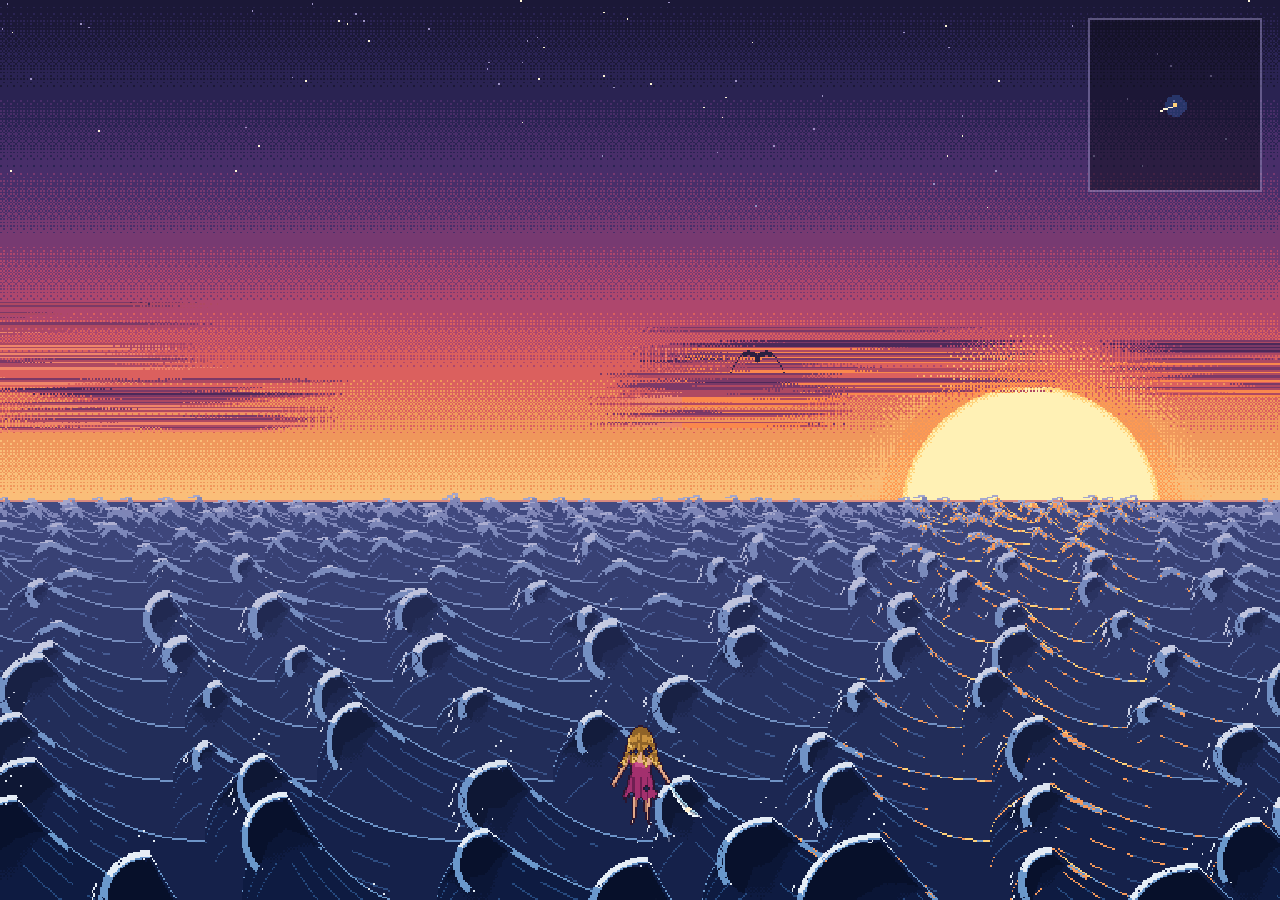
==== pages/game.html @ db741830 "zephyr: start the game project from pixelSea's open-sea scene The game (flyer over a sunset sea on a" ====
<!doctype html>
<html lang="en">
<head>
  <meta charset="utf-8" />
  <meta name="viewport" content="width=device-width, initial-scale=1" />
  <title>zephyr</title>
  <style>
    html, body { margin: 0; height: 100%; background: #0e0c1a; overflow: hidden; }
    body { display: flex; align-items: center; justify-content: center; }
    /* The canvas is only 640×360 real pixels; CSS scales it up to fill the window,
       and `pixelated` keeps every pixel a crisp square instead of
       the browser's default blur. */
    canvas { image-rendering: pixelated; image-rendering: crisp-edges; }
  </style>
</head>
<body>
  <canvas id="c"></canvas>
  <script>
    // =====================================================================
    // 1. A tiny canvas, drawn by writing pixels straight into a buffer.
    // =====================================================================
    // S is the pixel density relative to scenes 1–2 (320×180): at 2 there
    // are twice as many pixels each way, so detail is finer. The scene was
    // laid out at 320×180, so positions and sizes below are written as
    // "320-scale number × S" — change S and everything rescales together.
    const S = 3;
    const W = 320 * S, H = 180 * S; // the scene's true resolution
    const HORIZON = 100 * S;        // sky above this row, sea below

    const canvas = document.getElementById("c");
    canvas.width = W;
    canvas.height = H;
    const ctx = canvas.getContext("2d");
    const image = ctx.createImageData(W, H);
    // One 32-bit number per pixel — far faster than thousands of fillRect calls.
    const buf = new Uint32Array(image.data.buffer);

    // "#rrggbb" → the 32-bit pixel format ImageData uses (bytes are A,B,G,R).
    function rgb(hex) {
      const n = parseInt(hex.slice(1), 16);
      return (0xff000000 | ((n & 0xff) << 16) | (n & 0xff00) | ((n >> 16) & 0xff)) >>> 0;
    }
    function px(x, y, color) {
      x |= 0; y |= 0;
      if (x >= 0 && x < W && y >= 0 && y < H) buf[y * W + x] = color;
    }

    // Fill the whole window, no black margins: scale the canvas until it
    // covers the window in both directions (keeping pixels square), and
    // let the centered overflow trim a sliver off two edges when the
    // window isn't exactly 16:9. `view` records which part of the canvas is
    // actually visible, so overlays (speed bar, chart) never get trimmed.
    const view = { left: 0, top: 0, right: W, bottom: H };
    function fit() {
      const s = Math.max(innerWidth / W, innerHeight / H);
      canvas.style.width = W * s + "px";
      canvas.style.height = H * s + "px";
      const cutX = Math.max(0, Math.ceil((W - innerWidth / s) / 2));
      const cutY = Math.max(0, Math.ceil((H - innerHeight / s) / 2));
      Object.assign(view, { left: cutX, top: cutY, right: W - cutX, bottom: H - cutY });
    }
    addEventListener("resize", fit);
    fit();

    // =====================================================================
    // 2. Helpers: dithering, deterministic noise, seeded randomness.
    // =====================================================================
    // A 4×4 Bayer matrix: per-pixel thresholds that turn a smooth blend
    // between two colors into a checkerboard-ish pattern — the classic
    // pixel-art way to fake gradients with few colors.
    const BAYER = [0, 8, 2, 10, 12, 4, 14, 6, 3, 11, 1, 9, 15, 7, 13, 5].map((v) => (v + 0.5) / 16);
    const bayer = (x, y) => BAYER[(y & 3) * 4 + (x & 3)];

    // Same inputs → same "random" number in [0, 1), for sparkle and texture.
    function hash(a, b) {
      let h = (Math.imul(a | 0, 374761393) + Math.imul(b | 0, 668265263)) | 0;
      h = Math.imul(h ^ (h >>> 13), 1274126177);
      return ((h ^ (h >>> 16)) >>> 0) / 4294967296;
    }
    // Seeded random sequence, so the stars land in the same place every load.
    function seeded(seed) {
      return () => {
        seed = (seed + 0x6d2b79f5) | 0;
        let t = Math.imul(seed ^ (seed >>> 15), 1 | seed);
        t = (t + Math.imul(t ^ (t >>> 7), 61 | t)) ^ t;
        return ((t ^ (t >>> 14)) >>> 0) / 4294967296;
      };
    }

    // =====================================================================
    // 3. Sky: a dusk gradient, dithered between 8 colors, with stars.
    // =====================================================================
    // The sky toward the sunset (west), and the opposite way (east), where
    // it gets about 70% less sunlight: deep indigo fading to a dim mauve
    // glow at the horizon. Facing anywhere between, the sky blends between
    // the two (see skyToward).
    const SKY_WEST = ["#1b1838", "#2b2453", "#4a2f6b", "#7a3b73", "#b2486e", "#e0625f", "#f59a5c", "#ffc27a"].map(rgb);
    const SKY_EAST = ["#0b0a1c", "#100e27", "#171433", "#201a3e", "#2b2046", "#38264d", "#452c53", "#533459"].map(rgb);
    // Color a, moved k (0 … 1) of the way to color b.
    function mixColor(a, b, k) {
      const ch = (s) => Math.round(((a >>> s) & 255) * (1 - k) + ((b >>> s) & 255) * k) << s;
      return (0xff000000 | ch(16) | ch(8) | ch(0)) >>> 0;
    }
    // The sky's colors with the view `away` (0 … 1) of the way round from
    // facing the sun to facing directly away from it.
    const skyToward = (away) => SKY_WEST.map((c, i) => mixColor(c, SKY_EAST[i], away));
    function drawSky(colors) {
      for (let y = 0; y < HORIZON; y++) {
        const v = Math.pow(y / (HORIZON - 1), 1.15) * (colors.length - 1);
        const i = Math.floor(v), f = v - i;
        for (let x = 0; x < W; x++) {
          px(x, y, i + 1 < colors.length && f > bayer(x, y) ? colors[i + 1] : colors[i]);
        }
      }
    }

    const STAR_BRIGHT = rgb("#fff6d8"), STAR_DIM = rgb("#9d93c4");
    const stars = (() => {
      const rand = seeded(7);
      return Array.from({ length: 90 }, () => ({    // more, smaller stars at the finer resolution
        x: Math.floor(rand() * W),
        y: Math.floor(Math.pow(rand(), 1.6) * 42 * S), // denser near the top, where it's darkest
        bright: rand() < 0.3,                      // a few stars are bright by default
        phase: rand() * Math.PI * 2,
        speed: 0.3 + rand() * 0.7,                 // each on its own slow rhythm
      }));
    })();
    // A gentle twinkle: each star rides its own slow sine wave and only
    // changes at the extremes — dim stars flare bright briefly at the top
    // of the wave and blink out briefly at the bottom; bright stars just
    // dip to dim now and then.
    function drawStars(t) {
      for (const s of stars) {
        const b = Math.sin(t * s.speed + s.phase);
        if (s.bright) px(s.x, s.y, b < -0.6 ? STAR_DIM : STAR_BRIGHT);
        else if (b > 0.85) px(s.x, s.y, STAR_BRIGHT);
        else if (b > -0.95) px(s.x, s.y, STAR_DIM);
      }
    }

    // The sun: big (it's a fantastical scene), half-sunk behind the horizon,
    // with a wide dithered halo. The sun sets due west; the boat starts out
    // heading a little south of that, so the sun starts at SUN_X, right of
    // straight ahead (AHEAD_X, the middle of the screen, where the waves
    // spread out from). Turning swings it across the sky and, turned far
    // enough, out of view behind you (`sunX`, see section 10).
    const AHEAD_X = W / 2;
    const SUN_X = 238 * S, SUN_Y = HORIZON + 3 * S, SUN_R = 26 * S, SUN_HALO_R = 11 * S;
    // The disc is one color, except for a thin outer edge that blends
    // (dithered, like the sky) into a darker gold.
    const SUN_FACE = rgb("#fff1b5"), SUN_RIM = rgb("#ffd27a");
    const SUN_EDGE = 0.05; // the edge blend's width, as a fraction of the radius — the other 95% is SUN_FACE
    const HALO_NEAR = rgb("#ff9a52"), HALO_FAR = rgb("#ffb36b"); // warm close in, peachier further out

    // The sun is drawn once, into a list of pixels relative to its center,
    // then stamped wherever it is each frame — cheaper than recomputing,
    // and the dithering travels with the sun instead of shimmering as
    // steering moves it.
    const sunPixels = [];
    for (let dy = -SUN_R - SUN_HALO_R; dy < HORIZON - SUN_Y; dy++) {
      for (let dx = -SUN_R - SUN_HALO_R; dx <= SUN_R + SUN_HALO_R; dx++) {
        const d = Math.hypot(dx, dy);
        const ditherX = dx + 1024, ditherY = dy + 1024; // keep bayer()'s inputs positive
        if (d < SUN_R) {
          // 0 inside the edge band, rising to 1 at the rim; dithered between the two colors.
          const edge = Math.max(0, (d / SUN_R - (1 - SUN_EDGE)) / SUN_EDGE);
          sunPixels.push(dx, dy, edge > bayer(ditherX, ditherY) ? SUN_RIM : SUN_FACE);
        } else if (d < SUN_R + SUN_HALO_R) {
          // Halo: thins out with distance, warmer orange near the disc.
          const h = (d - SUN_R) / SUN_HALO_R; // 0 at the rim → 1 at the outer edge
          if (bayer(ditherX, ditherY) < 0.5 * (1 - h)) sunPixels.push(dx, dy, h < 0.4 ? HALO_NEAR : HALO_FAR);
        }
      }
    }
    let sunX = SUN_X;
    function drawSun() {
      const sx = Math.round(sunX); // whole pixels, so the disc stays crisp as it moves
      for (let i = 0; i < sunPixels.length; i += 3) px(sx + sunPixels[i], SUN_Y + sunPixels[i + 1], sunPixels[i + 2]);
    }

    // The moon: a big crescent hanging above the horizon to the southeast
    // (half past four, if north were twelve o'clock), on the darker side of
    // the sky. It's lit from the sun, which is behind you and below the
    // horizon when you face it, so the lit sliver is on its lower right.
    // Like the sun it stays at its bearing and swings across as you turn
    // (`moonX`, see section 10); clouds pass in front of it. Drawn once
    // into a pixel list, the same way as the sun.
    const MOON_R = 22 * S, MOON_Y = HORIZON - 46 * S, MOON_HALO_R = 8 * S;
    const MOON_LIT = { x: 0.94, y: 0.34 };  // the way the sunlight comes from (lower right)
    const MOON_THICK = 0.42;                // how far the shadow disc is shifted, as a fraction of the radius — more = fatter crescent
    const MOON_FACE = rgb("#f6efd6"), MOON_RIM = rgb("#cfc3a4"), MOON_HALO = rgb("#3f3a6a");
    const moonPixels = [];
    for (let dy = -MOON_R - MOON_HALO_R; dy <= MOON_R + MOON_HALO_R; dy++) {
      for (let dx = -MOON_R - MOON_HALO_R; dx <= MOON_R + MOON_HALO_R; dx++) {
        const d = Math.hypot(dx, dy);
        const ditherX = dx + 1024, ditherY = dy + 1024;
        // The shadow: the same disc, shifted away from the light.
        const shade = Math.hypot(dx + MOON_LIT.x * MOON_THICK * MOON_R, dy + MOON_LIT.y * MOON_THICK * MOON_R);
        if (d < MOON_R && shade >= MOON_R) {
          // Lit. The inner edge (the terminator) dithers into a duskier cream.
          const edge = Math.max(0, 1 - (shade - MOON_R) / (0.12 * MOON_R));
          moonPixels.push(dx, dy, edge > bayer(ditherX, ditherY) ? MOON_RIM : MOON_FACE);
        } else if (d >= MOON_R && d < MOON_R + MOON_HALO_R) {
          // A faint cool glow, strongest beside the lit side.
          const lit = Math.max(0, (dx * MOON_LIT.x + dy * MOON_LIT.y) / d);
          const h = (d - MOON_R) / MOON_HALO_R;
          if (bayer(ditherX, ditherY) < 0.45 * lit * (1 - h)) moonPixels.push(dx, dy, MOON_HALO);
        }
      }
    }
    let moonX = -1e6;
    function drawMoon() {
      const mx = Math.round(moonX);
      if (mx < -MOON_R * 2 || mx > W + MOON_R * 2) return;
      for (let i = 0; i < moonPixels.length; i += 3) px(mx + moonPixels[i], MOON_Y + moonPixels[i + 1], moonPixels[i + 2]);
    }

    // =====================================================================
    // 4. Clouds: low streaks near the horizon — each a stack of overlapping
    //    horizontal strands with dithered, tapering ends, lit from below by
    //    the sun and warmer the closer they are to it.
    //
    //    Each cloud has a place in the world, not a fixed spot on screen:
    //    a distance, a height above the horizon and a sideways position.
    //    Its screen position and size come from dividing by the distance —
    //    the same perspective as the waves — so as the boat travels forward
    //    a cloud grows, rises and spreads outward from straight ahead. The
    //    wind pushes every cloud slowly rightward, even when you're stopped,
    //    and turning swings them across the sky along with the sun.
    //
    //    Like the gulls, every cloud is "random but repeatable": when one
    //    gets close enough to pass overhead it fades out, and a new one
    //    forms far off near the horizon; one that leaves the screen is
    //    replaced the same way (or, when you're going slowly enough for the
    //    wind to win, by a fresh one blowing in from the left).
    // =====================================================================
    // Three tones per strand — dusky top, rose middle, lit bottom rim. Rims
    // near the sun take the sky's deep oranges, never the sun's own yellow.
    // Bodies darker than the sky around them so they read against the glow.
    // Facing away from the sun they dim along with the sky (shadeClouds):
    // dusky bodies, and only a faint glow left on the rims.
    const CLOUDS_WEST = ["#4f2a5a", "#7e3a68", "#b24a63", "#f4876a", "#ff8a4c"].map(rgb);
    const CLOUDS_EAST = ["#1c1630", "#261c3c", "#352346", "#5e3a5c", "#5e3a5c"].map(rgb);
    let CLOUD_TOP, CLOUD_MID, CLOUD_ROSE, CLOUD_RIM_FAR, CLOUD_RIM_NEAR;
    function shadeClouds(away) {
      [CLOUD_TOP, CLOUD_MID, CLOUD_ROSE, CLOUD_RIM_FAR, CLOUD_RIM_NEAR] = CLOUDS_WEST.map((c, i) => mixColor(c, CLOUDS_EAST[i], away));
    }

    const CLOUD_COUNT = 6;
    const D_FAR = 2, D_NEAR = 0.7; // clouds form at D_FAR (small, low) and fade out at D_NEAR (big, high)
    const D_REF = 1.3;             // the distance at which a cloud is its "listed" size
    const CLOUD_FADE = 0.15;       // distance over which a cloud dithers in as it forms, and out as it passes
    const APPROACH = 0.0087;       // distance closed per second at 1× — about 150 s from forming to gone
    const WIND = 3 * S;            // the wind's push, in screen pixels per second at D_REF
    const BODY = 1.15;             // strand count multiplier: 15% more body than the original wisps
    const TAPER = 0.26;            // fraction of each strand that tapers off at either end

    const clouds = [];
    let cloudsMade = 0; // every new cloud gets the next seed, so no two are alike
    // mode: "start" (scattered anywhere when the scene opens), "far" (forms
    // near the horizon), "left" / "right" (blows in from that edge).
    function spawnCloud(slot, mode) {
      const id = cloudsMade++;
      const rand = seeded(1000 + id * 7919);
      const anyDist = D_NEAR + CLOUD_FADE + rand() * (D_FAR - D_NEAR - 2 * CLOUD_FADE);
      const dist = mode === "far" ? D_FAR : anyDist;
      const lift = (10 + rand() * 28) * S * D_REF; // height above the horizon
      const len = (45 + rand() * 65) * S * D_REF;  // overall length
      const w = len / dist;                         // its on-screen length right now
      let screenX = rand() * W;
      if (mode === "left") screenX = -w / 2 - 2 * S;
      if (mode === "right") screenX = W + w / 2 + 2 * S;
      clouds[slot] = {
        seed: 500 + id * 31, dist, lift, len,
        xw: (screenX - AHEAD_X) * dist, // sideways position from straight ahead, in world terms
        fadeIn: mode === "far",         // only clouds forming in the distance dither in
      };
    }
    for (let i = 0; i < CLOUD_COUNT; i++) spawnCloud(i, "start");

    // Where a cloud is on screen. Its sideways position is measured from
    // straight ahead, so as it comes closer it spreads out from the middle
    // of the screen — whichever way the boat is heading.
    function cloudOnScreen(c) {
      return {
        cx: AHEAD_X + c.xw / c.dist,
        cy: HORIZON - c.lift / c.dist,
        w: c.len / c.dist,
        k: D_REF / c.dist, // how much bigger than its listed size it is now
      };
    }

    // Below this speed the wind outpaces perspective at the screen's edges,
    // so a cloud blown off the right can re-enter on the left. Faster than
    // that, travel pushes edge clouds outward harder than the wind pushes
    // them in — a cloud entering at an edge would be swept straight back
    // out — so clouds that leave re-form far off instead, as they would
    // when sailing toward them.
    const WIND_WINS_BELOW = 1.5;

    // `windSide` is how much of the wind blows across the view: 1 straight
    // to the right, -1 straight to the left, 0 head-on or from behind. The
    // wind has a fixed direction on the map (section 9), so which way the
    // clouds drift depends on which way you're facing.
    // `swing` is how many pixels turning slides the view this frame
    // (positive = rightward): every cloud shifts by exactly that much, like
    // the sun.
    function updateClouds(dt, speed, swing, windSide) {
      const slow = speed < WIND_WINS_BELOW && Math.abs(windSide) > 0.3;
      clouds.forEach((c, slot) => {
        c.dist -= dt * speed * APPROACH;
        c.xw += dt * WIND * windSide * D_REF; // a steady world-space push reads faster for nearer clouds
        c.xw += swing * c.dist;               // the turn, as a pixel shift at the cloud's current distance
        if (c.dist <= D_NEAR) return spawnCloud(slot, "far");
        const { cx, w } = cloudOnScreen(c);
        const offRight = cx - w / 2 > W + 4 * S, offLeft = cx + w / 2 < -4 * S;
        if (offRight && slow && windSide > 0) spawnCloud(slot, "left");
        else if (offLeft && slow && windSide < 0) spawnCloud(slot, "right");
        else if (offRight || offLeft) spawnCloud(slot, "far");
      });
    }

    function drawCloud(c) {
      const { cx, cy, w, k } = cloudOnScreen(c);
      // Fully drawn except while forming far off or passing overhead, when
      // it dithers in or out.
      const fade = Math.min(1, (c.dist - D_NEAR) / CLOUD_FADE, c.fadeIn ? (D_FAR - c.dist) / CLOUD_FADE : 1);
      const sunCol = Math.round(sunX);
      const rand = seeded(c.seed);
      // Strands stay 2–4 pixels thick whatever the cloud's size, so they're
      // fine at this resolution; there are S × BODY times as many as the
      // original wisps.
      const strands = Math.round((8 + Math.floor(rand() * 4)) * S * BODY);
      for (let s = 0; s < strands; s++) {
        const len = Math.round(w * (0.35 + rand() * 0.65));
        const sx = Math.round(cx - w / 2 + rand() * (w - len));
        const sy = Math.round(cy + (rand() - 0.5) * 14 * S * k);
        const thick = 2 + Math.floor(rand() * rand() * 3); // mostly 2–3 px, now and then 4
        const upper = sy < cy - 2 * S * k;
        for (let i = 0; i < len; i++) {
          const x = sx + i;
          // 1 in the middle of the strand, falling to 0 at its ends.
          const taper = Math.min(1, Math.min(i, len - 1 - i) / (len * TAPER)) * fade;
          const rim = Math.abs(x - sunCol) < 70 * S ? CLOUD_RIM_NEAR : CLOUD_RIM_FAR;
          for (let r = 0; r < thick; r++) {
            const y = sy + r;
            if (y >= HORIZON || bayer(x, y) >= taper) continue;
            // Bottom row catches the light (rim on the lower strands, rose on
            // the upper ones); the row above it is rose; the rest is dusk.
            let col = upper ? CLOUD_TOP : CLOUD_MID;
            if (r === thick - 1) col = upper ? CLOUD_ROSE : rim;
            else if (r === thick - 2) col = upper ? CLOUD_MID : CLOUD_ROSE;
            px(x, y, col);
          }
        }
      }
    }

    // =====================================================================
    // 5. Sea: the same Hokusai-style waves as scene 1 — slow rise up the
    //    back, steep front face, foam lip curling over it — but instead of
    //    drifting sideways, the camera travels toward the sun.
    //
    //    Every row has a depth that keeps growing: 0 is the horizon, 1 is
    //    the bottom of the screen. Its position, wave size and colors are
    //    all worked out from that depth each frame, so a row rises out of
    //    the horizon small and hazy, swells and darkens as it comes closer,
    //    and slides out the bottom — then starts over at the horizon as a
    //    fresh row. Waves spread outward from a vanishing point straight
    //    below the sun, the direction of travel.
    //
    //    Rows accelerate as they approach, the way the view from a moving
    //    boat works: the distance barely changes, the water close by rushes
    //    past. Each row's progress runs at a steady pace, but its depth is
    //    that progress raised to EASE — so rows creep near the horizon
    //    (and barely spread there) and speed up as they come close.
    // =====================================================================
    const ROWS = 16;
    const MAX_DEPTH = 1.25;    // rows travel past 1 so their crests clear the bottom edge before restarting
    const TRIP_SECONDS = 20;   // how long one row takes from the horizon to gone at 1× throttle
    const EASE = 2;            // how sharply rows speed up as they approach (1 = no speed-up)
    const HORIZON_LINE = rgb("#d98a7f");

    // Blend two "#rrggbb" colors; t = 0 gives a, t = 1 gives b.
    function mix(a, b, t) {
      const pa = parseInt(a.slice(1), 16), pb = parseInt(b.slice(1), 16);
      const ch = (s) => Math.round(((pa >> s) & 255) * (1 - t) + ((pb >> s) & 255) * t);
      return rgb("#" + ((ch(16) << 16) | (ch(8) << 8) | ch(0)).toString(16).padStart(6, "0"));
    }

    // How a row looks at a given depth — the same formulas as scene 1's
    // fixed rows, but now evaluated continuously as the row approaches.
    function rowLook(depth) {
      const k = Math.min(depth, 1); // colors stop darkening once off the bottom
      return {
        depth,
        base: HORIZON + (3 + 81 * Math.pow(depth, 1.3)) * S, // trough line
        height: (3.5 + 18.5 * Math.pow(depth, 1.4)) * S,     // typical crest height
        scale: (7 + 45 * depth) * S,                         // pixels per unit of wave length
        body: mix("#424a80", "#0d1a40", k),   // deep water
        hollow: mix("#333a6c", "#07102a", k), // the shadowed tube under a curling lip
        shade: mix("#3a4276", "#0a1535", k),  // between hollow and body: the face shadow's softer edge
        line: mix("#5d67a0", "#25497e", k),   // carved contour lines
        top: mix("#7f85b6", "#6a98cc", k),    // surface edge
        foam: mix("#a4a6cc", "#e6eef6", k),   // crest foam
      };
    }

    // A row's waves, in size-free units: each wave is about 1 unit long and
    // its height is a fraction of the row's typical height. rowLook's scale
    // and height turn these into pixels at whatever depth the row is at.
    // The pattern repeats every `length` units.
    //
    // Each wave also gets its own personality for the details drawn on it,
    // so no two crests or shadows are alike:
    //   shadow      how deep the dark face shadow hangs, as a fraction of the wave's height
    //   curlR       curl radius, as a fraction of the wave's height (tight → big and lazy)
    //   curlStretch the curl's width vs. its height (squeezed → stretched oval)
    //   curlSweep   how far the lip curls back under itself, past horizontal (radians)
    //   lipExtra    extra lip thickness, in pixels
    //   foamEnd     how far round the lip the white foam reaches (fraction of a half-turn)
    //   claws       how many foam "claws" hang off the lip (0–4)
    function buildPattern(seed) {
      const rand = seeded(seed);
      const waves = [];
      let length = 0;
      for (let n = 0; n < 60; n++) {
        const w = 0.65 + rand() * 0.7;
        waves.push({
          u0: length, w, h: 0.4 + rand() * 0.8, peak: 0.18 + rand() * 0.08,
          shadow: 0.5 + rand() * 0.5,
          curlR: 0.35 + rand() * 0.23,
          curlStretch: 0.8 + rand() * 0.5,
          curlSweep: 0.45 + rand() * 0.8,
          lipExtra: rand() < 0.4 ? 1 : 0,
          foamEnd: 0.78 + rand() * 0.14,
          claws: Math.floor(rand() * 5),
          clawSeed: Math.floor(rand() * 1e6),
        });
        length += w;
      }
      return { waves, length, offset: rand() * length, seed };
    }

    // The wave covering pattern position u (already wrapped into the pattern).
    function waveAt(waves, u) {
      let lo = 0, hi = waves.length - 1;
      while (lo < hi) {
        const mid = (lo + hi + 1) >> 1;
        if (waves[mid].u0 <= u) lo = mid;
        else hi = mid - 1;
      }
      return waves[lo];
    }

    // Each of the ROWS slots gets a new pattern every time it restarts at
    // the horizon, so the sea never visibly repeats.
    const slotPatterns = [];
    function patternFor(slot, lap) {
      const cached = slotPatterns[slot];
      if (cached && cached.lap === lap) return cached.pattern;
      const pattern = buildPattern(100 + slot + lap * 37);
      slotPatterns[slot] = { lap, pattern };
      return pattern;
    }

    // `side` is how far this row's pattern has been shifted by turning, in
    // its own wave-length units (see drawSea).
    // `fillTo` is how far down this row's water needs painting: the next
    // nearer row covers everything below its own trough line, so there's no
    // point filling past it (a big saving at this resolution).
    // Carved-line depths below the surface, as a lookup table (checked for
    // every pixel, so a table beats searching a list).
    const IS_CONTOUR = new Uint8Array(13 * S);
    for (const d of [3, 7, 12]) IS_CONTOUR[d * S] = 1;
    // The sun's glitter column is never wider than this, either side of the sun.
    const GLITTER_REACH = SUN_R + (H - HORIZON) * 0.35 + 1;
    // Per-column facts about every row, worked out for all rows before any
    // painting (see shapeRow): row i's column x is at index i * W + x.
    const colSurface = new Int32Array(ROWS * W);   // the surface's y
    const colRise = new Float32Array(ROWS * W);    // how far up the wave this column is (0 trough … 1 crest)
    const colShadow = new Float32Array(ROWS * W);  // how deep the face shadow hangs
    const colTexture = new Int32Array(ROWS * W);   // texture key (see shapeRow)
    const colPlain = new Int32Array(ROWS * W);     // depth below the surface past which it's plain water
    const NOTHING_IN_FRONT = new Int32Array(W).fill(H); // "surface" in front of the nearest row: the bottom edge
    const DETAIL_DEPTH = 13 * S;            // contour lines and highlights never go deeper than this
    // The wave-shape curves, worked out once into tables (Math.pow and
    // Math.sin are slow to call for every column of every row): for t
    // from 0 to 1, the face's rise, the back's fall, how the face shadow
    // deepens toward the crest, and how it tapers off past it.
    const CURVE_STEPS = 4096;
    const makeCurve = (f) => Float32Array.from({ length: CURVE_STEPS + 1 }, (_, i) => f(i / CURVE_STEPS));
    const FACE_CURVE = makeCurve((t) => Math.pow(t, 0.45));
    const BACK_CURVE = makeCurve((t) => Math.pow(t, 2.2));
    const SHADOW_CURVE = makeCurve((t) => Math.pow(Math.sin(t * Math.PI / 2), 1.6));
    const TAPER_CURVE = makeCurve((t) => Math.pow(t, 1.5));
    const curve = (table, t) => table[Math.round(Math.min(1, Math.max(0, t)) * CURVE_STEPS)];
    // The shape of a row's water surface, column by column, stored at
    // index `at` onward in the col… arrays. Moving right, u only grows (until it
    // wraps), so the wave under a column is usually the same one as for
    // the column before — only search for it when it isn't.
    function shapeRow(pattern, R, side, at) {
      const { waves, length, offset } = pattern;
      const wrap = (u) => ((u % length) + length) % length;
      const curls = R.height >= 6 * S; // only rows tall enough to curl get shaded faces
      let wave = null;
      // u steps along by the same amount for every column, so add it on
      // rather than working it out from scratch each time.
      const du = 1 / R.scale;
      let u = wrap(-AHEAD_X * du + offset + side) - du;
      for (let x = 0; x < W; x++) {
        u += du;
        if (u >= length) u -= length;
        if (!wave || u < wave.u0 || u >= wave.u0 + wave.w) wave = waveAt(waves, u);
        const p = Math.min(1, Math.max(0, (u - wave.u0) / wave.w));
        // Front face on the left shoots up almost vertically; the back on
        // the right falls away fast, then trails off in a long scooped tail.
        const rise = p < wave.peak ? curve(FACE_CURVE, p / wave.peak) : curve(BACK_CURVE, 1 - (p - wave.peak) / (1 - wave.peak));
        const waveH = R.height * wave.h;
        const sy = Math.round(R.base - waveH * rise);
        // The face shadow under a breaking crest. Rather than filling the
        // whole face down to a flat line (which left a rectangle's corner),
        // it hangs from the surface by a depth that's greatest right under
        // the curl, thins to nothing at the foot of the face, and wraps a
        // little way past the crest before tapering off — so its outline
        // follows the wave. Only for waves big enough to curl.
        let shadowDepth = 0;
        if (curls && waveH >= 5 * S) {
          const deepest = waveH * wave.shadow;
          if (p < wave.peak) {
            shadowDepth = deepest * curve(SHADOW_CURVE, p / wave.peak);
          } else {
            const past = (p - wave.peak) * wave.w * R.scale; // pixels past the crest
            const taper = waveH * 0.35;
            if (past < taper) shadowDepth = deepest * curve(TAPER_CURVE, 1 - past / taper);
          }
        }
        colSurface[at + x] = sy;
        colRise[at + x] = rise;
        colShadow[at + x] = shadowDepth;
        // Texture key: a position along the pattern, so contour breaks and
        // glints belong to the wave and travel with it.
        colTexture[at + x] = Math.floor(u * 12 * S);
        colPlain[at + x] = Math.max(DETAIL_DEPTH, Math.ceil(shadowDepth));
      }
    }

    // Paints a row shaped by shapeRow (at index `at`): the water body, with
    // contour lines following the surface, then the crests. `front` holds
    // the surface of the row in front of this one (which will be painted
    // over it next), so each column stops there instead of filling water
    // that's about to be covered — nearly every pixel is painted just once.
    // No clipping at the horizon: far tips rise above it as silhouettes.
    function drawRow(pattern, R, side, at, front, frontAt, fillTo) {
      const { waves, length, offset, seed } = pattern;
      const sunCol = Math.round(sunX);
      const body = R.body;
      for (let x = 0; x < W; x++) {
        const sy = colSurface[at + x];
        const yEnd = Math.min(fillTo, front[frontAt + x]);
        const plain = colPlain[at + x], shadow = colShadow[at + x];
        // Near the surface, where the detail is, check each pixel…
        const detailEnd = Math.min(yEnd, sy + plain);
        let y = Math.max(sy, 0);
        for (; y < detailEnd; y++) {
          const d = y - sy; // depth below this column's surface
          const i = y * W + x;
          // Most pixels are plain water: past the thin surface band, outside
          // the face shadow and not on a contour line. Skip the rest for them.
          if (d > S && d >= shadow && (d >= plain || !IS_CONTOUR[d])) { buf[i] = body; continue; }
          const rise = colRise[at + x], shadowDepth = shadow, s = colTexture[at + x];
          let c = body;
          // Sun glitter: within the sun's column, light lands on the wave
          // tops, highlight bands and carved lines (never the shadowed faces).
          const glint = Math.abs(x - sunCol) < GLITTER_REACH ? glitterAt(x, y) : 0;
          const n = glint > 0 ? hash(s * 7 + seed, d) : 1;
          if (d === 0 && n < 0.85 * glint) c = n < 0.35 * glint ? GLITTER_HI : GLITTER_LO;
          else if (d === 0) c = rise > 0.9 ? R.foam : R.top;
          // The face shadow (see shadowDepth above): darkest just under the
          // surface, easing through a middle tone, then dithering out into
          // the water — a soft edge rather than a hard outline.
          else if (d < shadowDepth) {
            const f = d / shadowDepth;
            if (d <= S) c = body; // a thin lit rim just under the surface edge
            else if (f < 0.55) c = R.hollow;
            else if (f < 0.8) c = R.shade;
            else c = bayer(x, y) < (f - 0.8) / 0.2 ? body : R.shade;
          }
          // A highlight band just under the rounded top of each wave's back.
          else if (d <= S && rise > 0.55) c = n < 0.55 * glint ? GLITTER_LO : R.top;
          // Carved contour lines, only on the wave backs, broken up like woodblock grooves.
          else if (IS_CONTOUR[d] && rise > 0.12 && rise < 0.92 && hash((s >> 1) + seed, d) > 0.3) {
            c = n < 0.4 * glint ? GLITTER_LO : R.line;
          }
          buf[i] = c; // x and y are always on screen here, so skip px()'s bounds check
        }
        // …and below it, it's plain water all the way down.
        for (let i = y * W + x; y < yEnd; y++, i += W) buf[i] = body;
      }
      // Crests: every repeat of each wave's crest that lands on screen.
      const margin = 30 * S;
      const uLeft = (-margin - AHEAD_X) / R.scale + offset + side, uRight = (W + margin - AHEAD_X) / R.scale + offset + side;
      waves.forEach((wave, i) => {
        const cu = wave.u0 + wave.peak * wave.w;
        for (let k = Math.ceil((uLeft - cu) / length); cu + k * length <= uRight; k++) {
          const x = Math.round(AHEAD_X + (cu + k * length - offset - side) * R.scale);
          const h = R.height * wave.h;
          const cr = { x, y: Math.round(R.base - h), h, id: seed * 100 + i };
          if (h >= 5 * S) drawCurl(R, cr, wave);
          else if (h >= 2 * S) {
            // Small waves: a little whitecap leaning forward (left) — a short
            // dash on the crest with a shorter one tucked below its front.
            for (let j = 0; j <= S; j++) px(x - j, cr.y, R.foam);
            for (let j = S; j <= 2 * S; j++) px(x - j, cr.y + 1, R.foam);
          }
        }
      });
    }

    // A breaking crest: the lip arcs forward (left) from the crest, curls
    // down, then hooks back under itself — a "C" opening toward the wave.
    // Inside the hook is the dark hollow of the tube; off the lip hang a
    // few foam "claws". Every wave's curl is its own: radius, oval shape,
    // how far it curls back, lip thickness, foam and claws all come from
    // the wave's traits (see buildPattern).
    function drawCurl(R, cr, wave) {
      const r = Math.max(3 * S, Math.round(cr.h * wave.curlR)); // curl height radius
      const stretch = wave.curlStretch;                          // width ÷ height of the oval
      const cx = cr.x, cy = cr.y + r;                            // oval center below the crest
      const top = cy - r;
      // Hollow first, so the lip draws over its edge. It fills the inside of
      // the curl's oval, but its right side slants back down and to the left
      // (the back wall of the tube) instead of dropping straight down from
      // the crest — no vertical edge.
      // Each screen row of the hollow is one unbroken run of pixels, so work
      // out where it starts and ends and fill straight across.
      const inner = r - 1.2 * S;
      for (let y = Math.max(top + 2 * S, 0); y <= cy + r && y < H; y++) {
        const ey = y - cy, room = inner * inner - ey * ey;
        if (room <= 0) continue;
        const half = Math.sqrt(room) * stretch;                     // the oval's half-width on this row
        const rightEdge = cx - (y - top) * 0.35;
        const x0 = Math.max(0, Math.floor(cx - half) + 1);
        const x1 = Math.min(W - 1, Math.ceil(cx + half) - 1, Math.floor(rightEdge));
        if (x1 >= x0) buf.fill(R.hollow, y * W + x0, y * W + x1 + 1);
      }
      // The lip: from the top of the oval (-90°) round past the far left
      // (-180°), curling back underneath by this wave's sweep. A foam outer
      // edge over a lighter-water inner band.
      const end = -Math.PI - wave.curlSweep;
      const foamUntil = -Math.PI * wave.foamEnd;
      const thick = S + wave.lipExtra;
      // Angle steps about 0.7 pixels apart along the outside of the arc —
      // fine enough for no gaps, without wasting steps on small curls.
      const step = Math.min(0.05, 0.7 / (r * Math.max(1, stretch)));
      let tip = null;
      for (let a = -Math.PI / 2; a >= end; a -= step) {
        const ca = Math.cos(a) * stretch, sa = Math.sin(a);
        const lipColor = a > foamUntil ? R.foam : R.top;
        for (let k = 0; k <= thick; k++) {
          const rr = r - k;
          px(Math.round(cx + rr * ca), Math.round(cy + rr * sa), k < thick ? lipColor : R.top);
        }
      }
      tip = { x: Math.round(cx + (r - 1) * stretch * Math.cos(end)), y: Math.round(cy + (r - 1) * Math.sin(end)) };
      // Claws: this wave's fringe of foam fingers spilling off the outer
      // curve — anywhere from none to four, at slightly irregular spacing,
      // in assorted short lengths, each angled down and forward (left)
      // rather than hanging straight down.
      for (let f = 0; f < wave.claws; f++) {
        const jitter = hash(wave.clawSeed, f) - 0.5;
        const a = -Math.PI * (0.9 + f * 0.1 + jitter * 0.06);
        const x = Math.round(cx + (r + S) * stretch * Math.cos(a)), y = Math.round(cy + (r + S) * Math.sin(a));
        const len = S + Math.floor(hash(wave.clawSeed, f + 10) * (S + 1)); // S to 2S pixels
        for (let j = 0; j < len; j++) px(x - 1 - (j >> 1), y + j, R.foam);
      }
      // Flecks of spray thrown off the top of the biggest crests.
      if (cr.h > 9 * S) {
        px(cx + S, cr.y - 2 * S, R.foam);
        px(cx - 2 * S, cr.y - 3 * S, R.foam);
        px(cx - S, cr.y - 4 * S, R.foam);
        if (tip) px(tip.x + S, tip.y, R.foam);
      }
    }

    // Rows are evenly spaced in progress and all advance together; each
    // wraps back to the horizon (with a new pattern) once it's passed the
    // bottom. Drawn far to near, so nearer crests rise over the troughs behind.
    // `travel` is how far the boat has gone (in row trips), added up frame
    // by frame in section 10 rather than read off the clock, so changing
    // speed never makes the waves jump.
    //
    // `swing` is how many pixels turning slides the view this frame
    // (positive = rightward). Every row slides by exactly that many pixels — near or far, in step
    // with the sun — which each row keeps as a shift in its own units
    // (`slotSide`). Recording it in units at the moment of turning is what
    // keeps the waves spreading out from the middle of the screen, the way
    // the boat is now heading, as the row grows on its way toward you.
    const slotSide = new Float64Array(ROWS);
    function drawSea(travel, swing) {
      buf.fill(HORIZON_LINE, HORIZON * W, (HORIZON + 1) * W);
      buf.fill(rowLook(0).body, (HORIZON + 1) * W);
      const rows = [];
      for (let slot = 0; slot < ROWS; slot++) {
        const progress = slot / ROWS + travel;
        const lap = Math.floor(progress);
        rows.push({ slot, lap, depth: Math.pow(progress - lap, EASE) * MAX_DEPTH });
      }
      rows.sort((a, b) => a.depth - b.depth);
      const looks = rows.map((row) => rowLook(row.depth));
      // Shape every row first, so each one knows where the row in front of
      // it begins…
      rows.forEach((row, i) => {
        slotSide[row.slot] -= swing / looks[i].scale; // the pattern shifting forward slides it left
        shapeRow(patternFor(row.slot, row.lap), looks[i], slotSide[row.slot], i * W);
      });
      // …then paint them far to near. Each paints down to the next nearer
      // row's trough line at most (it covers the rest), or to the bottom of
      // the screen for the nearest row.
      rows.forEach((row, i) => {
        const last = i + 1 === rows.length;
        const fillTo = last ? H : Math.min(H, Math.ceil(looks[i + 1].base) + 1);
        drawRow(patternFor(row.slot, row.lap), looks[i], slotSide[row.slot], i * W,
          last ? NOTHING_IN_FRONT : colSurface, last ? 0 : (i + 1) * W, fillTo);
      });
    }

    // =====================================================================
    // 6. Details: sun glitter on the water, and two gulls.
    // =====================================================================
    // The glitter itself is painted inside drawRow, onto the waves; this
    // just says how strongly a pixel sits in the sun's column: 1 on the
    // center line, fading to 0 at the edges. The column starts as wide as
    // the sun at the horizon and widens toward the viewer.
    const GLITTER_HI = rgb("#ffd27a"), GLITTER_LO = rgb("#f59a5c");
    function glitterAt(x, y) {
      const half = SUN_R + Math.max(0, y - HORIZON) * 0.35;
      return Math.max(0, 1 - Math.abs(x - Math.round(sunX)) / half); // follows the sun as you steer
    }

    // Gulls: dark dusk silhouettes, drawn from a formula rather than a
    // fixed grid, so they're fine-grained at this resolution and flap
    // smoothly. `lift` runs from 1 (wings up) through 0 (level) to -1
    // (wings down). Each wing bows up at the elbow and bends toward its
    // tip — the classic shallow "M" of a gull — thicker near the body.
    const GULL = rgb("#2b2040");
    const GULL_SPAN = 5.5 * S; // half wingspan, in pixels
    function drawGull(x, y, lift) {
      // Body: a small blob in the middle.
      for (let dx = -1; dx <= 1; dx++) for (let dy = 0; dy <= S; dy++) px(x + dx, y + dy, GULL);
      for (let i = 1; i <= GULL_SPAN; i++) {
        const t = i / GULL_SPAN;
        const tip = -lift * 4 * S * t * t;            // the outer wing swings up or down
        const elbow = -1.5 * S * Math.sin(Math.PI * t); // the shoulder-to-tip bow
        const wy = Math.round(y + tip + elbow);
        const thick = t < 0.5 ? S : 1;                  // tapering toward the tips
        for (let k = 0; k < thick; k++) {
          px(x - i, wy + k, GULL);
          px(x + i, wy + k, GULL);
        }
      }
    }

    // Each flies right at its own pace and alternates a few seconds of easy
    // flapping with a few seconds of gliding (wings level), on its own
    // schedule. Every time a gull wraps around and re-enters on the left,
    // it picks a new altitude — anywhere from high in the sky down to just
    // above the horizon, low enough to cross the sun — and gently climbs or
    // descends as it crosses.
    const GULL_LOOP = W + 30 * S;               // distance flown before wrapping around
    const GULL_TOP = 22 * S, GULL_LOW = 86 * S; // altitude range (y); the sun spans about 77–100 (×S)
    const FLAP_RATE = 0.275;                    // wingbeats per second
    const GULLS = [
      { x0: 30 * S, speed: 4 * S, phase: 0 },
      { x0: 190 * S, speed: 5 * S, phase: 2.6 },
    ];
    function drawGulls(t) {
      GULLS.forEach((g, i) => {
        const flown = g.x0 + t * g.speed;
        const lap = Math.floor(flown / GULL_LOOP);     // which crossing this is
        const progress = (flown % GULL_LOOP) / GULL_LOOP; // 0 → 1 across the screen
        const x = Math.round(flown % GULL_LOOP) - 15 * S;
        // This crossing's altitude and climb, "random" but the same every
        // time for a given lap (so it doesn't jitter frame to frame).
        const altitude = GULL_TOP + hash(lap, i) * (GULL_LOW - GULL_TOP);
        const climb = (hash(lap, i + 50) - 0.5) * 16 * S * progress;
        const bob = Math.sin(t * 0.6 + g.phase) * 3 * S;
        const y = Math.round(Math.min(GULL_LOW, altitude + climb + bob));
        // Flap for a while, then glide with wings just above level.
        const flapping = Math.sin(t * 0.4 + g.phase) > -0.2;
        const lift = flapping ? Math.sin(2 * Math.PI * FLAP_RATE * t + g.phase * 3) : 0.2;
        drawGull(x, y, lift);
      });
    }

    // =====================================================================
    // 7. The flyer: you — a little flying person, seen from just behind
    //    (a "chase view"), in a reddish-purple dress, with shoulder-length
    //    sandy hair and bare feet.
    //
    //    Like the gulls, the figure is drawn from shapes rather than a
    //    fixed grid of pixels, so it can move smoothly: hair and hem
    //    stream and flutter in the rush of air (harder the faster you
    //    fly), the body bobs gently, and it leans into turns.
    //
    //    Shapes are laid out in "figure units": x across (0 is the middle
    //    of the body), y down from the top of the head; the figure is
    //    about 46 units tall. FIG_SCALE turns units into screen pixels.
    //
    //    A dark outline all round makes the figure stand out against the
    //    waves.
    // =====================================================================
    const FIG_SCALE = 0.43 * S;  // screen pixels per figure unit
    const FIG_PIVOT = 22;        // the point (in units down from the head) the figure leans around
    const FIG_Y = 0.85 * H;      // where that point sits on screen
    const FIG_LEAN = 0.35;       // how far it leans in a full-lock turn (radians)

    // Materials: what each part is made of, then its colors.
    const HAIR = 1, HAIR_DARK = 2, HAIR_LIGHT = 3, DRESS = 4, DRESS_DARK = 5, DRESS_LIGHT = 6, SKIN = 7, SKIN_DARK = 8, SOLE = 9;
    const FIG_COLORS = [0, "#c8923f", "#8f6328", "#ecc46c", "#a3306e", "#6e1f52", "#c84f8a", "#e2a98a", "#a8705c", "#f2c9ac"].map((c) => c && rgb(c));
    const FIG_OUTLINE = rgb("#2a1630");

    // Distance from point (x, y) to the line segment a–b.
    function segDist(x, y, ax, ay, bx, by) {
      const dx = bx - ax, dy = by - ay;
      const k = Math.max(0, Math.min(1, ((x - ax) * dx + (y - ay) * dy) / (dx * dx + dy * dy)));
      return Math.hypot(x - ax - k * dx, y - ay - k * dy);
    }

    // What material is at figure point (x, y), or 0 for none. `wind` runs
    // from about 0.25 (hovering) to 1 (full speed). Front to back: hair,
    // then dress (and bare shoulders), then arms, then legs.
    // Limbs and locks of hair move with time but not from pixel to pixel,
    // so drawFlyer works out where they are once per frame, here.
    const limbs = { hands: [0, 0, 0, 0], feet: [0, 0] };

    // Hair: thick, rope-like locks, almost dreadlocks — each a bent line
    // from the crown down past the shoulders. Like the gulls' wingbeats,
    // they cycle through a handful of poses (HAIR_POSES). They have two
    // paces: barely stirring when you're flying slowly, and a steady flick
    // at any other speed. The wind also spreads them outward. The locks
    // are drawn as a chain of segments.
    //
    // A few short, thin wisps stray off the top and sides of the head, so
    // the hair isn't one tidy triangle; they flick with the same poses.
    const LOCKS = 8, LOCK_JOINTS = 5;  // locks (an even number, so the hair parts down the middle), and points along each (so 4 segments)
    const LOCK_R = 1.15;               // a lock's thickness (radius, in figure units) at the root
    const HAIR_POSES = 4;              // poses in the flick cycle
    const HAIR_SLOW_BELOW = 0.6;       // below this speed (×), the hair barely stirs
    const HAIR_SLOW = { flicks: 1.2, sway: 0.35 }; // flicks per second, and how far a lock whips side to side
    const HAIR_REGULAR = { flicks: 5, sway: 0.9 };
    // How far through the flick cycle the hair is, counted in poses. It's
    // added to a little each frame at the current pace (rather than worked
    // out as time × pace), so changing pace never makes it jump or race.
    let hairClock = 0, lastHairT = null;
    const lockPts = new Float32Array(LOCKS * LOCK_JOINTS * 2); // x, y of every point, this frame
    const lockBox = new Float32Array(LOCKS * 2);               // each lock's left and right extent

    // The wisps: where each starts on the head, which way it points (an
    // angle: 0 is right, π/2 straight down) and how long it is. They hang
    // down and a little outward from the upper sides of the head, widening
    // the top of the hair.
    const WISPS = [
      { x: -4.4, y: 3.2, angle: Math.PI - 1.15, len: 5 },   // down and a little out on the left
      { x: 4.5, y: 3.8, angle: 1.15, len: 4.6 },            // down and a little out on the right
      { x: -4.9, y: 6.2, angle: Math.PI - 1.3, len: 4 },    // a shorter one, lower on the left
    ];
    const WISP_JOINTS = 3, WISP_R = 0.55;
    const wispPts = new Float32Array(WISPS.length * WISP_JOINTS * 2);

    // Sets the locks for this frame: which pose of the cycle we're on, and
    // how hard the wind is pulling them out.
    function poseHair(t, wind) {
      const pace = speed < HAIR_SLOW_BELOW ? HAIR_SLOW : HAIR_REGULAR;
      if (lastHairT !== null) hairClock += Math.min(t - lastHairT, 0.1) * pace.flicks;
      lastHairT = t;
      const pose = Math.floor(hairClock) % HAIR_POSES;
      const phase = (pose / HAIR_POSES) * 2 * Math.PI;
      for (let k = 0; k < LOCKS; k++) {
        const rootX = (k / (LOCKS - 1) - 0.5) * 7.6;            // across the crown
        const rootY = 2.5 + Math.abs(rootX) * 0.35;
        const len = 15 + hash(k, 77) * 2.5;                     // not all the same length
        const spread = rootX * (0.07 + 0.09 * wind);            // outward lean: more in the wind
        const amp = pace.sway;                                  // how far a lock whips side to side
        let minX = Infinity, maxX = -Infinity;
        for (let j = 0; j < LOCK_JOINTS; j++) {
          const f = j / (LOCK_JOINTS - 1);                      // 0 at the root, 1 at the tip
          // The hair parts at the nape: the middle locks swing apart toward
          // their ends, opening a V that shows the neck and upper back.
          const part = Math.sign(rootX) * 1.6 * Math.max(0, 1 - Math.abs(rootX) / 4) * f * f;
          const x = rootX + spread * len * f + part + Math.sin(phase + j * 1.3 + k * 2.1) * amp * f;
          const y = rootY + len * f * (1 - 0.15 * wind);        // the wind lifts them a little
          lockPts[(k * LOCK_JOINTS + j) * 2] = x;
          lockPts[(k * LOCK_JOINTS + j) * 2 + 1] = y;
          minX = Math.min(minX, x); maxX = Math.max(maxX, x);
        }
        lockBox[k * 2] = minX - LOCK_R;
        lockBox[k * 2 + 1] = maxX + LOCK_R;
      }
      WISPS.forEach((w, k) => {
        const ux = Math.cos(w.angle), uy = Math.sin(w.angle); // along the wisp
        const droop = ux < 0 ? -1 : 1; // which sideways direction bends the tip downward
        for (let j = 0; j < WISP_JOINTS; j++) {
          const f = j / (WISP_JOINTS - 1);
          // A gentle droop toward the tip, plus a flick side to side with the pose.
          const bend = droop * 0.9 * f * f + Math.sin(phase + j * 1.7 + k * 4) * pace.sway * 0.8 * f;
          wispPts[(k * WISP_JOINTS + j) * 2] = w.x + ux * w.len * f - uy * bend;
          wispPts[(k * WISP_JOINTS + j) * 2 + 1] = w.y + uy * w.len * f + ux * bend;
        }
      });
    }

    // The hair at (x, y): the nearest lock, if any is close enough, or the
    // back of the head showing between them (in shadow). 0 for none.
    function hairAt(x, y) {
      // The wisps first — strays lying over the locks. Thin, so plain hair
      // with a sun-bleached end.
      for (let k = 0; k < WISPS.length; k++) {
        for (let j = 0; j < WISP_JOINTS - 1; j++) {
          const i = (k * WISP_JOINTS + j) * 2;
          if (segDist(x, y, wispPts[i], wispPts[i + 1], wispPts[i + 2], wispPts[i + 3]) < WISP_R) {
            return j === WISP_JOINTS - 2 ? HAIR_LIGHT : HAIR;
          }
        }
      }
      let best = Infinity, along = 0;
      for (let k = 0; k < LOCKS; k++) {
        if (x < lockBox[k * 2] || x > lockBox[k * 2 + 1]) continue;
        for (let j = 0; j < LOCK_JOINTS - 1; j++) {
          const i = (k * LOCK_JOINTS + j) * 2;
          const d = segDist(x, y, lockPts[i], lockPts[i + 1], lockPts[i + 2], lockPts[i + 3]);
          if (d < best) {
            best = d;
            along = (j + Math.max(0, Math.min(1, (y - lockPts[i + 1]) / (lockPts[i + 3] - lockPts[i + 1])))) / (LOCK_JOINTS - 1);
          }
        }
      }
      const r = LOCK_R * (1 - 0.35 * along); // tapering toward the tip
      if (best < r) {
        if (best > r - 0.45) return HAIR_DARK;              // the lock's edges, rounding away
        if (along > 0.82) return HAIR_LIGHT;                // sun-bleached tips
        return Math.floor(along * 10) % 3 === 0 ? HAIR_DARK : HAIR; // the ropey, matted ridges
      }
      // The head itself, between the locks.
      if ((x / 5) ** 2 + ((y - 6) / 6) ** 2 <= 1) return HAIR_DARK;
      return 0;
    }

    // The dress's edges: a tattered hem of uneven, pointed strips that each
    // flap on their own, and the odd nick out of the sides. Fixed from frame
    // to frame (except the flapping), so the rips stay put.
    const TATTER_W = 1.7; // width of a strip of the ragged hem
    function hemAt(x, t, wind) {
      const strip = Math.floor((x + 20) / TATTER_W);
      const u = (x + 20) / TATTER_W - strip;                // 0…1 across the strip
      const drop = 0.6 + hash(strip, 5) * 3.6;              // how far this strip hangs down
      const point = drop * (1 - Math.abs(2 * u - 1));       // each strip comes to a point
      return 33.5 + point + Math.sin(t * 9 + strip * 1.7) * wind * 1.1;
    }
    // Where the dress tops out: one shoulder. From behind, the top edge runs
    // diagonally from her left shoulder down to under her right arm, with
    // a single strap over the left shoulder.
    const dressTop = (x) => 17.6 + x * 0.3;

    function figureAt(x, y, t, wind) {
      const ax = Math.abs(x);
      if (y < -5 || y > 48 || ax > 15) return 0; // nothing of the figure out here
      if (y < 23 && ax < 13) {
        const h = hairAt(x, y);
        if (h) return h;
      }
      // The neck, showing where the hair parts — shadowed just under the head.
      if (y >= 9 && y < 15 && ax < 1.8) return y < 12.5 ? SKIN_DARK : SKIN;
      // Torso: the dress below its diagonal top, bare shoulders and back above it.
      if (y >= 14 && y < 40 && ax < 12) {
        let half = y < 22 ? 6 - (y - 14) * 0.12 : 5 + (y - 22) * 0.32;
        if (y > 26) {
          half += Math.sin(t * 8 + y * 0.6) * 0.5 * wind;
          if (hash(Math.floor(y * 0.9), x < 0 ? 1 : 2) > 0.72) half -= 0.9; // nicks torn out of the sides
        }
        if (ax <= half && y < hemAt(x, t, wind)) {
          if (segDist(x, y, -4.4, 14.2, -3.4, dressTop(-3.4)) < 0.85) return DRESS_DARK; // the strap
          if (y < dressTop(x)) return ax > half - 1 ? SKIN_DARK : SKIN;                // bare shoulders and back
          // A couple of tears, showing what's behind.
          if (((x - 2.8) / 1.1) ** 2 + ((y - 29.5) / 0.7) ** 2 <= 1) return 0;
          if (((x + 4.3) / 0.8) ** 2 + ((y - 32.5) / 1.1) ** 2 <= 1) return 0;
          if (ax > half - 1.2) return DRESS_DARK;                    // the sides turn away from you
          if (y > 24 && (Math.abs(x - 3) < 0.6 || Math.abs(x + 3.5) < 0.6 || Math.abs(x) < 0.5)) return DRESS_DARK; // folds
          if (y < dressTop(x) + 2 && ax < 3) return DRESS_LIGHT;     // light across the top
          return DRESS;
        }
      }
      // Arms: bare, out to the sides and a little down, gliding.
      if (y > -5 && y < 33) for (let i = 0; i < 2; i++) {
        const side = i * 2 - 1;
        const sx = side * 5.5, sy = 15.5;
        const hx = limbs.hands[i * 2], hy = limbs.hands[i * 2 + 1];
        const d = segDist(x, y, sx, sy, hx, hy);
        if (d < 1.4) {
          const along = (x - sx) / (hx - sx); // 0 at the shoulder, 1 at the hand
          return y > (sy + (hy - sy) * along) + 0.5 ? SKIN_DARK : SKIN;
        }
        if (Math.hypot(x - hx, y - hy - 0.5) < 1.6) return SKIN;
      }
      // Legs: trailing below the hem with a slight lazy kick, ending in
      // bare feet — you see the soles, the boat being ahead of you.
      if (y > 32 && ax < 7) for (let i = 0; i < 2; i++) {
        const side = i * 2 - 1;
        const top = side * 2.6, foot = limbs.feet[i];
        if (segDist(x, y, top, 34, foot, 42.5) < 1.3) return ax < 2.6 ? SKIN_DARK : SKIN;
        // Feet: pointed, the way a flyer's would be — from the heel at the
        // end of the leg, tapering down and a little outward to the toes.
        // Seen from behind, the soles face you.
        const toeX = foot + side * 1.3, toeY = 46.8;
        const along = (y - 42.6) / (toeY - 42.6); // 0 at the heel, 1 at the toes
        if (along >= 0 && along <= 1 && segDist(x, y, foot, 42.6, toeX, toeY) < 1.25 - 0.7 * along) {
          return along < 0.2 ? SKIN : SOLE;
        }
      }
      return 0;
    }

    // Jumping: Space sends her up in an arc and back down — no second jump
    // until she's back. There's nothing to land on, so she comes down onto
    // the air like a cushion: dips a little below her flying height and
    // bounces a few times, each smaller, until she's settled. How high is in her own heights (jumpHeight), which
    // upgrades will raise. As she pushes off, a faint swirl of air spins
    // out beneath her from where she left, fading as it widens.
    const FIG_HEIGHT = 52;          // her height, hair to toes, in figure units
    const JUMP_TIME = 0.75;         // seconds from leaving to landing
    let jumpHeight = 1;             // how high she jumps, in her own heights
    const BOUNCE_DIP = 0.18;        // the first bounce's depth, as a fraction of the jump's height
    const BOUNCE_PERIOD = 0.36;     // seconds per bounce, down and back up
    const BOUNCE_DAMPING = 3.5;     // how quickly the bounces die away (higher = sooner)
    const BOUNCE_TIME = 1.2;        // after this long they're too small to see
    const SWIRL_TIME = 0.55;        // how long the swirl lasts
    const SWIRL_ARMS = 3;           // curling streaks in it
    const SWIRL_ALPHA = 0.7;        // at its brightest
    const SWIRL_LIGHT = rgb("#e6ecff");
    const jump = { start: -Infinity };

    function requestJump() {
      const t = performance.now() / 1000; // the same clock the animation runs on
      if (t - jump.start >= JUMP_TIME) jump.start = t;
    }

    // How far she's up off her usual height right now, in screen pixels —
    // a smooth arc, like a thrown ball, then the settling bounces (which
    // dip below her usual height, so they're negative at first).
    function jumpLift(t) {
      const e = t - jump.start;
      if (e < 0) return 0;
      const top = jumpHeight * FIG_HEIGHT * FIG_SCALE;
      if (e < JUMP_TIME) {
        const u = e / JUMP_TIME;
        return 4 * u * (1 - u) * top;
      }
      const b = e - JUMP_TIME; // time since she came back down to her flying height
      if (b >= BOUNCE_TIME) return 0;
      return -BOUNCE_DIP * top * Math.exp(-BOUNCE_DAMPING * b) * Math.sin(2 * Math.PI * b / BOUNCE_PERIOD);
    }

    // The swirl: a few curling streaks round a flat (seen-from-the-side)
    // ellipse under her feet, spinning and spreading as they fade.
    function drawJumpSwirl(t, cx, groundY) {
      const k = (t - jump.start) / SWIRL_TIME; // 0 … 1 through its life
      if (k < 0 || k >= 1) return;
      const ox = cx, oy = groundY + (44 - FIG_PIVOT) * FIG_SCALE - k * 4 * S; // at her feet, rising a touch
      const rx = (5 + 11 * k) * S, ry = rx * 0.35;
      const spin = 5 * k;
      const fade = SWIRL_ALPHA * (1 - k);
      for (let arm = 0; arm < SWIRL_ARMS; arm++) {
        const a0 = arm * 2 * Math.PI / SWIRL_ARMS + spin;
        const span = 1.7; // radians each streak curls through
        const steps = Math.ceil(span * rx);
        for (let j = 0; j <= steps; j++) {
          const f = j / steps;
          const a = a0 + span * f;
          const r = 0.6 + 0.4 * f; // spiralling outward along the streak
          const x = Math.round(ox + Math.cos(a) * rx * r), y = Math.round(oy + Math.sin(a) * ry * r);
          const a1 = fade * Math.sin(Math.PI * f); // tapering at both ends
          for (let dy = 0; dy < 2; dy++) { // two pixels thick, so it holds up against the wave lines
            if (x < 0 || x >= W || y + dy < 0 || y + dy >= H) continue;
            tintPx((y + dy) * W + x, SWIRL_LIGHT, dy ? a1 * 0.5 : a1);
          }
        }
      }
    }

    // Wind lines: faint streaks of air peeling off beneath her feet and
    // streaming down toward us, so it reads that she's flying. They come
    // faster, longer and more often the faster she goes — just a few
    // lazy wisps when she's hovering — and lean away from a turn. Each
    // stretches and speeds up as it nears us (perspective), fading in and
    // out. They're measured from her, so they stay with her as she moves.
    const WIND_RATE = [5, 22];        // streaks a second: hovering … flat out
    const WIND_FALL = [25, 110];      // how fast they stream down (screen px a second at S = 1 … scaled by S)
    const WIND_LEN = [2, 9];          // their length, likewise
    const WIND_LIFE = 0.5;            // seconds each one lasts
    const WIND_ALPHA = 0.5;           // at its brightest — they're meant to be subtle
    const WIND_LIGHT = rgb("#e6ecff");
    const windLines = [];
    const windRand = seeded(4242);
    let windLast = null, windDue = 0;

    function drawWindLines(t, cx, cy, turn) {
      const dt = windLast === null ? 0 : Math.min(0.1, t - windLast);
      windLast = t;
      const fast = speed / THROTTLE_MAX; // 0 … 1
      const mix = (range) => range[0] + (range[1] - range[0]) * fast;
      // New streaks, from just under her feet.
      windDue += dt * mix(WIND_RATE);
      while (windDue >= 1) {
        windDue -= 1;
        const side = windRand() * 2 - 1; // -1 … 1 across under her
        windLines.push({
          x: side * 9 * FIG_SCALE,
          y: (40 + windRand() * 7 - FIG_PIVOT) * FIG_SCALE,
          side, age: 0,
          life: WIND_LIFE * (0.7 + windRand() * 0.6),
          fall: mix(WIND_FALL) * S * (0.7 + windRand() * 0.6),
          len: mix(WIND_LEN) * S * (0.7 + windRand() * 0.6),
        });
      }
      for (let n = windLines.length - 1; n >= 0; n--) {
        const w = windLines[n];
        w.age += dt;
        const k = w.age / w.life;
        if (k >= 1) { windLines.splice(n, 1); continue; }
        const grow = 1 + k * 1.5; // nearer us: faster and longer
        // Mostly straight down, splaying outward a little, and leaning
        // away from a turn.
        const dx = w.side * 0.35 - turn * 0.5, dy = 1;
        const dl = Math.hypot(dx, dy);
        w.x += dx / dl * w.fall * grow * dt;
        w.y += dy / dl * w.fall * grow * dt;
        const len = w.len * grow;
        const alpha = WIND_ALPHA * Math.min(1, k * 5) * (1 - k); // quick fade in, slow fade out
        for (let j = 0; j < len; j++) {
          const x = Math.round(cx + w.x - dx / dl * j), y = Math.round(cy + w.y - dy / dl * j);
          if (x < 0 || x >= W || y < 0 || y >= H) continue;
          tintPx(y * W + x, WIND_LIGHT, alpha * (1 - j / len)); // its tail trails off
        }
      }
    }

    // A grid the figure is drawn into first, so edges can be found by
    // looking at neighbors.
    const FIG_BOX = Math.ceil(28 * FIG_SCALE); // half-size of the area around the pivot that the figure can reach
    const FIG_SIZE = 2 * FIG_BOX + 1;
    const figGrid = new Uint8Array(FIG_SIZE * FIG_SIZE);

    function drawFlyer(t) {
      const wind = 0.25 + 0.75 * (speed / THROTTLE_MAX);
      const turn = turnRate / TURN_RATE;                    // -1 (full left) … 1 (full right)
      const lean = turn * FIG_LEAN;
      const cos = Math.cos(lean), sin = Math.sin(lean);
      const pose = updateAttack(t);
      // A slash pulls her whole body along after the sword (bx, by).
      const pullX = (pose.bx * cos - pose.by * sin) * FIG_SCALE, pullY = (pose.bx * sin + pose.by * cos) * FIG_SCALE;
      const cx = Math.round(AHEAD_X + turn * 8 * S + pullX);       // drifts a little toward the turn
      const groundY = Math.round(FIG_Y + Math.sin(t * 1.2) * 1.5 * S + pullY);
      const cy = Math.round(groundY - jumpLift(t)); // up in the air, mid-jump
      for (let i = 0; i < 2; i++) {
        const side = i * 2 - 1;
        limbs.hands[i * 2] = side * 12.5;                            // hands out to the sides…
        limbs.hands[i * 2 + 1] = 26 + Math.sin(t * 1.5 + side) * 1; // …drifting gently up and down
        limbs.feet[i] = side * 3.2 + Math.sin(t * 2.6 + side * 1.4) * 0.6; // a slight lazy kick
      }
      poseHair(t, wind);
      // The weapon goes down first, so her hand closes over its grip.
      limbs.hands[2] = pose.hx; // her right hand holds the weapon, wherever the swing has it
      limbs.hands[3] = pose.hy;
      drawJumpSwirl(t, cx, groundY);
      drawWindLines(t, cx, cy, turn);
      drawSlashMarks(t, cx, cy, cos, sin, pose);
      drawSlashTrail(t, cx, cy, cos, sin, pose);
      weapon.draw(pose, cx, cy, cos, sin, t);
      // Fill the grid: for every screen pixel near the figure, rotate it
      // back by the lean and ask which material is there.
      for (let gy = 0; gy < FIG_SIZE; gy++) {
        for (let gx = 0; gx < FIG_SIZE; gx++) {
          const dx = gx - FIG_BOX, dy = gy - FIG_BOX;
          const fx = (dx * cos + dy * sin) / FIG_SCALE;
          const fy = (-dx * sin + dy * cos) / FIG_SCALE + FIG_PIVOT;
          figGrid[gy * FIG_SIZE + gx] = figureAt(fx, fy, t, wind);
        }
      }
      // Paint it: inside pixels in their material's color, edge pixels in
      // the dark outline.
      const empty = (gx, gy) => gx < 0 || gy < 0 || gx >= FIG_SIZE || gy >= FIG_SIZE || !figGrid[gy * FIG_SIZE + gx];
      for (let gy = 0; gy < FIG_SIZE; gy++) {
        for (let gx = 0; gx < FIG_SIZE; gx++) {
          const m = figGrid[gy * FIG_SIZE + gx];
          if (!m) continue;
          let c = FIG_COLORS[m];
          if (empty(gx - 1, gy) || empty(gx + 1, gy) || empty(gx, gy - 1) || empty(gx, gy + 1)) c = FIG_OUTLINE;
          px(cx + gx - FIG_BOX, cy + gy - FIG_BOX, c);
        }
      }
    }

    // ---------------------------------------------------------------------
    // Weapons. She'll find better ones as she goes; each is an entry in
    // WEAPONS with its own look (a `draw` function), and `weapon` is the
    // one in her hand. Weapons are held in her right hand (on your right,
    // seen from behind) and drawn in the same figure units as she is, so
    // they bob and lean with her.
    // ---------------------------------------------------------------------
    const WEAPONS = {
      glassScimitar: { name: "Glass scimitar", draw: drawGlassScimitar },
    };
    let weapon = WEAPONS.glassScimitar;

    // Mixes `color` into the pixel at index i by `a` (0 = untouched, 1 =
    // fully `color`) — for see-through things like glass.
    function tintPx(i, color, a) {
      const b = buf[i];
      const ch = (s) => Math.round(((b >>> s) & 255) * (1 - a) + ((color >>> s) & 255) * a) << s;
      buf[i] = (0xff000000 | ch(16) | ch(8) | ch(0)) >>> 0;
    }

    // The glass scimitar: a curved blade, all glass, hanging down and out
    // from her hand as she glides. You see the sea through it, tinted pale
    // blue-green; the cutting edge is a bright line and the back a darker
    // one. A faint shine runs the length of the blade, and every few
    // seconds a glint of warm light slides from hilt to tip — the sunset
    // catching it.
    const GLASS_BLADE = 23;          // blade length, in figure units
    const GLASS_TINT = rgb("#c4ecfa"), GLASS_EDGE = rgb("#f2fcff"), GLASS_BACK = rgb("#a6d6ec");
    const GLASS_HILT = rgb("#5f93b4"), GLASS_GUARD = rgb("#bfe6f6");
    const GLASS_SHINE = rgb("#ffffff"), GLASS_GLINT = rgb("#fff1d0");
    const BLADE_STEPS = 10;
    const bladePts = new Float32Array((BLADE_STEPS + 1) * 3); // x, y and heading of points along the blade
    const bladeBox = new Float32Array(BLADE_STEPS * 4);       // each stretch's surrounding box: min x, max x, min y, max y
    const BLADE_MAX_REACH = 2.3;                               // the widest the blade gets either side of its center line

    function drawGlassScimitar(pose, cx, cy, cos, sin, t) {
      const hx = pose.hx, hy = pose.hy; // her right hand
      // The blade's heading (see updateAttack), curving further round
      // toward the tip (the scimitar's curve).
      const a0 = pose.a, step = GLASS_BLADE * poseVal(pose, "len") / BLADE_STEPS;
      const dir = { x: Math.cos(a0), y: Math.sin(a0) };
      const guardX = hx + dir.x * 1.2, guardY = hy + dir.y * 1.2;
      let bx = guardX, by = guardY;
      for (let k = 0; k <= BLADE_STEPS; k++) {
        const s = k / BLADE_STEPS, a = a0 - 0.6 * s;
        bladePts[k * 3] = bx; bladePts[k * 3 + 1] = by; bladePts[k * 3 + 2] = a;
        bx += Math.cos(a) * step;
        by += Math.sin(a) * step;
      }
      for (let k = 0; k < BLADE_STEPS; k++) {
        const ax = bladePts[k * 3], ay = bladePts[k * 3 + 1], ex = bladePts[k * 3 + 3], ey = bladePts[k * 3 + 4];
        bladeBox[k * 4] = Math.min(ax, ex) - BLADE_MAX_REACH;
        bladeBox[k * 4 + 1] = Math.max(ax, ex) + BLADE_MAX_REACH;
        bladeBox[k * 4 + 2] = Math.min(ay, ey) - BLADE_MAX_REACH;
        bladeBox[k * 4 + 3] = Math.max(ay, ey) + BLADE_MAX_REACH;
      }
      // How far the blade reaches either side of its center line at s
      // (0 at the guard, 1 at the tip): the cutting edge bellies out
      // toward the tip, then both sides sweep in to the point.
      const edgeAt = (s) => (s < 0.8 ? 0.8 + 1.8 * s : (0.8 + 1.44) * (1 - (s - 0.8) / 0.2));
      const backAt = (s) => (s < 0.8 ? 0.7 : 0.7 * (1 - (s - 0.8) / 0.2));
      // A glint every few seconds: where along the blade it is (off the
      // blade most of the time).
      const glint = ((t * 0.45) % 2.2) - 0.1;

      // Screen position of a figure-unit point (the reverse of drawFlyer's
      // screen → figure step), to find the area worth checking.
      const toScreen = (fx, fy) => {
        const rx = fx * FIG_SCALE, ry = (fy - FIG_PIVOT) * FIG_SCALE;
        return [cx + rx * cos - ry * sin, cy + rx * sin + ry * cos];
      };
      let x0 = Infinity, x1 = -Infinity, y0 = Infinity, y1 = -Infinity;
      for (const [fx, fy] of [[hx - 3, hy - 3], [hx + 3, hy + 3], [bx, by], [bladePts[15], bladePts[16]]]) {
        const [sx, sy] = toScreen(fx, fy);
        x0 = Math.min(x0, sx); x1 = Math.max(x1, sx); y0 = Math.min(y0, sy); y1 = Math.max(y1, sy);
      }
      const pad = 3 * FIG_SCALE;
      x0 = Math.max(0, Math.floor(x0 - pad)); x1 = Math.min(W - 1, Math.ceil(x1 + pad));
      y0 = Math.max(0, Math.floor(y0 - pad)); y1 = Math.min(H - 1, Math.ceil(y1 + pad));

      for (let y = y0; y <= y1; y++) {
        for (let x = x0; x <= x1; x++) {
          const dx = x - cx, dy = y - cy;
          const fx = (dx * cos + dy * sin) / FIG_SCALE;
          const fy = (-dx * sin + dy * cos) / FIG_SCALE + FIG_PIVOT;
          const i = y * W + x;
          // Hilt: a frosted-glass grip through her hand, and a short
          // crossguard where the blade begins.
          if (segDist(fx, fy, hx - dir.x * 1.8, hy - dir.y * 1.8, guardX, guardY) < 0.55) { buf[i] = GLASS_HILT; continue; }
          if (segDist(fx, fy, guardX + dir.y * 1.4, guardY - dir.x * 1.4, guardX - dir.y * 1.4, guardY + dir.x * 1.4) < 0.45) { buf[i] = GLASS_GUARD; continue; }
          // Blade: find the nearest stretch of the center line, how far
          // along the blade that is, and how far to which side.
          let best = Infinity, s = 0, side = 0;
          for (let k = 0; k < BLADE_STEPS; k++) {
            // Skip stretches of blade nowhere near this pixel (most of them).
            if (fx < bladeBox[k * 4] || fx > bladeBox[k * 4 + 1] || fy < bladeBox[k * 4 + 2] || fy > bladeBox[k * 4 + 3]) continue;
            const ax = bladePts[k * 3], ay = bladePts[k * 3 + 1], ex = bladePts[k * 3 + 3], ey = bladePts[k * 3 + 4];
            const vx = ex - ax, vy = ey - ay, len2 = vx * vx + vy * vy;
            const u = Math.max(0, Math.min(1, ((fx - ax) * vx + (fy - ay) * vy) / len2));
            const px_ = fx - ax - u * vx, py_ = fy - ay - u * vy;
            const d = Math.hypot(px_, py_);
            if (d < best) {
              best = d;
              s = (k + u) / BLADE_STEPS;
              side = (vx * py_ - vy * px_) >= 0 ? 1 : -1; // 1 = the cutting-edge side
            }
          }
          const reach = side > 0 ? edgeAt(s) : backAt(s);
          if (best >= reach) continue;
          if (Math.abs(s - glint) < 0.05) { buf[i] = GLASS_GLINT; continue; }  // the passing glint
          // Edge lines about a screen pixel thick, whatever the scale, so
          // the blade's outline always reads.
          const line = 1 / FIG_SCALE;
          if (side > 0 && best > reach - line) { buf[i] = GLASS_EDGE; continue; } // the cutting edge
          if (side < 0 && best > reach - line) { buf[i] = GLASS_BACK; continue; } // the back
          if (side > 0 && Math.abs(best - reach * 0.4) < line / 2) { tintPx(i, GLASS_SHINE, 0.7); continue; } // the shine
          tintPx(i, GLASS_TINT, 0.5);                                            // the glass itself
        }
      }
    }

    // ---------------------------------------------------------------------
    // Attacks: sword slashes. Left click slashes horizontally, right click
    // vertically. Slashes of the same kind in quick succession alternate
    // direction — horizontal: right to left, then left to right; vertical:
    // top to bottom, then back up — and a pause (or switching kind) starts
    // the sequence over.
    //
    // A slash is a short wind-up into the starting pose, the swing itself,
    // then a recovery back to the resting pose. A click during a slash is
    // remembered and starts as soon as the swing finishes, so quick clicks
    // chain into a flurry.
    //
    // Poses are where her right hand is and which way the blade points
    // (an angle: 0 is right, -π/2 up, π/2 down), in figure units. Where a
    // swing passes in front of her, her body hides the arm and blade —
    // which is how it would look from behind. A pose can also shift her
    // whole body (bx, by), so she's pulled along after the sword, and
    // shorten how the blade looks (len) when it points away from us.
    // ---------------------------------------------------------------------
    const SLASH_WINDUP = 0.07, SLASH_SWING = 0.17, SLASH_RECOVER = 0.22; // seconds
    const CHAIN_WINDOW = 0.6; // a slash this soon after the last one (same kind) goes the other way
    // Each slash's start, middle and end poses, in its first direction.
    const SLASHES = {
      // Right to left, across in front of her at shoulder height. Her body
      // hooks after it: up and to the right as the sword rises, then
      // sharply left with the cut.
      horizontal: [
        { hx: 13.5, hy: 17, a: -0.15, bx: 2.5, by: -3 },
        { hx: 7, hy: 8, a: -Math.PI / 2, bx: -1.5, by: -1.5 },
        { hx: -12, hy: 19, a: -Math.PI + 0.15, bx: -6, by: 0.5 },
      ],
      // From overhead straight down past her right side. Halfway through,
      // the blade points away into the distance, so it shows short (len)
      // and the chop stays narrow instead of sweeping out to the side.
      vertical: [
        { hx: 10, hy: -2, a: -Math.PI / 2 - 0.1, bx: 1, by: -3 },
        { hx: 11.5, hy: 13, a: 0, len: 0.3, bx: 1, by: 0 },
        { hx: 8, hy: 30, a: Math.PI / 2 + 0.1, bx: 0.5, by: 4 },
      ],
    };

    const attack = {
      kind: null,      // the slash under way ("horizontal" / "vertical"), or null
      reverse: false,  // going its second direction
      start: 0,        // when it started (seconds)
      from: null,      // the pose it started from
      queued: null,    // a slash clicked for during this one
      recorded: false, // whether this slash's swing has finished (and been noted for alternating)
      lastKind: null, lastReverse: false, lastEnd: -Infinity, // for alternating
    };
    let lastPose = null;

    const restPose = (t) => ({ hx: 12.5, hy: 26 + Math.sin(t * 1.5 + 1), a: 1.05 + Math.sin(t * 1.5) * 0.05, len: 1, bx: 0, by: 0 });
    // What a pose leaves out: the blade at full length, her body unmoved.
    const POSE_DEFAULTS = { hx: 0, hy: 0, a: 0, len: 1, bx: 0, by: 0 };
    const poseVal = (p, key) => p[key] ?? POSE_DEFAULTS[key];
    function lerpPose(p, q, k) {
      const r = {};
      for (const key in POSE_DEFAULTS) r[key] = poseVal(p, key) + (poseVal(q, key) - poseVal(p, key)) * k;
      return r;
    }
    // The pose u of the way (0 … 1) through a slash: a smooth curve through
    // its start, middle and end poses.
    function slashPose(kind, reverse, u) {
      if (reverse) u = 1 - u;
      const [A, M, B] = SLASHES[kind];
      const k0 = (1 - u) * (1 - u), k1 = 2 * u * (1 - u), k2 = u * u;
      const r = {};
      for (const key in POSE_DEFAULTS) {
        const a = poseVal(A, key), m = poseVal(M, key), b = poseVal(B, key);
        r[key] = k0 * a + k1 * (2 * m - (a + b) / 2) + k2 * b; // the middle term makes it pass through M halfway
      }
      return r;
    }
    const swingEase = (u) => 1 - (1 - u) ** 3; // fast off the mark, easing into the follow-through

    function startSlash(kind, t) {
      const chained = kind === attack.lastKind && t - attack.lastEnd < CHAIN_WINDOW;
      attack.kind = kind;
      attack.reverse = chained ? !attack.lastReverse : false;
      attack.start = t;
      attack.from = lastPose || restPose(t);
      attack.queued = null;
      attack.recorded = false;
      slashMarks.push({ kind, reverse: attack.reverse, start: t });
    }

    function requestSlash(kind) {
      const t = performance.now() / 1000; // the same clock the animation runs on
      if (attack.kind) attack.queued = kind;
      else startSlash(kind, t);
    }

    // Where her hand and blade are now, advancing any slash under way.
    function updateAttack(t) {
      let pose = restPose(t);
      if (attack.kind) {
        const e = t - attack.start;
        const startPose = slashPose(attack.kind, attack.reverse, 0);
        const endPose = slashPose(attack.kind, attack.reverse, 1);
        if (e < SLASH_WINDUP) {
          pose = lerpPose(attack.from, startPose, e / SLASH_WINDUP);
        } else if (e < SLASH_WINDUP + SLASH_SWING) {
          pose = slashPose(attack.kind, attack.reverse, swingEase((e - SLASH_WINDUP) / SLASH_SWING));
        } else {
          // The swing's done: remember it for alternating, then either
          // go straight into a queued slash or recover to rest.
          if (!attack.recorded) {
            attack.recorded = true;
            attack.lastKind = attack.kind;
            attack.lastReverse = attack.reverse;
            attack.lastEnd = t;
          }
          const queued = attack.queued;
          if (queued) {
            lastPose = endPose;
            startSlash(queued, t);
            return updateAttack(t);
          }
          const k = (e - SLASH_WINDUP - SLASH_SWING) / SLASH_RECOVER;
          if (k >= 1) attack.kind = null;
          else pose = lerpPose(endPose, pose, k * k * (3 - 2 * k));
        }
      }
      lastPose = pose;
      return pose;
    }

    // The slash's trail: a faint arc of light where the outer part of the
    // blade has just been, fading toward its older end — drawn under her,
    // so it's hidden where it passes in front of her body.
    const TRAIL_LENGTH = 0.45; // how much of the swing the trail covers
    const TRAIL_LIGHT = rgb("#f2fcff");
    const trailTouched = new Set();
    function drawSlashTrail(t, cx, cy, cos, sin, pose) {
      if (!attack.kind) return;
      const e = t - attack.start - SLASH_WINDUP;
      if (e < 0) return;
      const now = Math.min(1, e / SLASH_SWING);
      const fade = Math.max(0, 1 - Math.max(0, e - SLASH_SWING) / 0.1); // dies away just after the swing
      if (fade <= 0) return;
      trailTouched.clear();
      const from = Math.max(0, now - TRAIL_LENGTH);
      const STEPS = 48; // samples across the swing — enough that the arc is smooth
      for (let k = 0; k <= STEPS; k++) {
        const u = from + (now - from) * (k / STEPS);
        const p = slashPose(attack.kind, attack.reverse, swingEase(u));
        const strength = (0.15 + 0.4 * (k / STEPS)) * fade; // brighter toward the blade
        // Walk out along the (curved) blade, marking its outer half.
        // (Where the blade was, measured from where her body is now.)
        let bx = p.hx + p.bx - pose.bx, by = p.hy + p.by - pose.by;
        const step = GLASS_BLADE * poseVal(p, "len") / 24;
        for (let j = 0; j < 24; j++) {
          const a = p.a - 0.6 * (j / 24);
          bx += Math.cos(a) * step;
          by += Math.sin(a) * step;
          if (j < 10) continue;
          const rx = bx * FIG_SCALE, ry = (by - FIG_PIVOT) * FIG_SCALE;
          const sx = Math.round(cx + rx * cos - ry * sin), sy = Math.round(cy + rx * sin + ry * cos);
          for (let oy = -1; oy <= 1; oy++) {
            for (let ox = -1; ox <= 1; ox++) {
              const x = sx + ox, y = sy + oy;
              if (x < 0 || x >= W || y < 0 || y >= H) continue;
              const i = y * W + x;
              if (trailTouched.has(i)) continue; // each pixel lit once, so overlaps don't pile up
              trailTouched.add(i);
              tintPx(i, TRAIL_LIGHT, strength);
            }
          }
        }
      }
    }

    // Slash marks: the "wound" each slash leaves on whatever's in front of
    // her — a long, nearly straight bright gash across the slash's
    // direction, as if cut into a layer just beyond her rather than traced
    // along the sword's swing. It's pointed at both ends and widest in the
    // middle, white with a pale blue rim. Its head races ahead of the blade
    // (in the slash's direction); once the swing's done it thins out and
    // shrinks away from its start. It stays where it was cut while she
    // lurches about. Each slash leaves its own, so quick slashes overlap.
    // Drawn under her, like the trail.
    //
    // Each kind's mark runs `from` → `to` (figure units, in its first
    // direction; the second direction runs it backward), with a slight
    // bow: how far, and which way, its middle bulges.
    const SLASH_WOUNDS = {
      horizontal: { from: { x: 48, y: -1.25 }, to: { x: -48, y: 12.25 }, bow: { x: 0, y: -4.5 } },
      vertical: { from: { x: 14.5, y: -35 }, to: { x: 5.5, y: 55 }, bow: { x: 4.5, y: 0 } },
    };
    const MARK_WIDTH = 5;      // at its widest, in figure units
    const MARK_FADE = 0.2;     // seconds it lingers after the swing
    const MARK_STEPS = 160;    // points along it — enough that it's solid, with no gaps
    const MARK_CORE = rgb("#ffffff"), MARK_EDGE = rgb("#9fe8ff");
    const slashMarks = [];
    const markTouched = new Set();

    function drawSlashMarks(t, cx, cy, cos, sin, body) {
      const pxStep = 0.5 / FIG_SCALE; // half a screen pixel, in figure units
      const rim = 1 / FIG_SCALE;      // the rim is a pixel wide
      for (let m = slashMarks.length - 1; m >= 0; m--) {
        const mark = slashMarks[m];
        const e = t - mark.start - SLASH_WINDUP;
        if (e < 0) continue;
        const gone = Math.max(0, e - SLASH_SWING) / MARK_FADE; // 0 … 1 through the fade
        if (gone >= 1) { slashMarks.splice(m, 1); continue; }
        const head = Math.min(1, e / (SLASH_SWING * 0.75)); // reaches the far end before the blade does
        const { from, to, bow } = SLASH_WOUNDS[mark.kind];
        const [A, B] = mark.reverse ? [to, from] : [from, to];
        markTouched.clear();
        for (let k = 0; k <= MARK_STEPS; k++) {
          const v = k / MARK_STEPS; // 0 at the start of the cut, 1 at its end
          if (v > head || v < gone) continue;
          // The point v of the way along, and the way the line runs there.
          const b = 4 * v * (1 - v), db = 4 - 8 * v;
          // (Measured from where her body is now, so it stays where it was cut.)
          const x = A.x + (B.x - A.x) * v + bow.x * b - body.bx, y = A.y + (B.y - A.y) * v + bow.y * b - body.by;
          const tx = B.x - A.x + bow.x * db, ty = B.y - A.y + bow.y * db;
          const tl = Math.hypot(tx, ty) || 1;
          const nx = -ty / tl, ny = tx / tl;
          // Widest in the middle, tapering to points.
          const half = MARK_WIDTH / 2 * Math.sin(Math.PI * v) ** 0.7 * (1 - gone);
          for (let d = -half; d <= half; d += pxStep) {
            const fx = x + nx * d, fy = y + ny * d;
            const rx = fx * FIG_SCALE, ry = (fy - FIG_PIVOT) * FIG_SCALE;
            const sx = Math.round(cx + rx * cos - ry * sin), sy = Math.round(cy + rx * sin + ry * cos);
            if (sx < 0 || sx >= W || sy < 0 || sy >= H) continue;
            const i = sy * W + sx;
            if (markTouched.has(i)) continue;
            markTouched.add(i);
            const edge = Math.abs(d) > half - rim; // a pale blue rim, white inside
            tintPx(i, edge ? MARK_EDGE : MARK_CORE, (edge ? 0.7 : 0.9) * (1 - gone * 0.5));
          }
        }
      }
    }

    // =====================================================================
    // 8. Controls.
    //    Throttle: hold ↑ or W to speed up, ↓ or S to slow down (all the way to a
    //    stop). The keys move the throttle; the boat's actual speed eases
    //    toward it, so it builds up and coasts down rather than jumping.
    //    Speeds are multiples of scene 2's (1× = TRIP_SECONDS per row).
    //    Steering: hold ← / → (or A / D) to turn the boat that way. The whole
    //    view swings — sun, clouds and waves together. Turning eases in and
    //    out, and needs way on: below 1× the boat turns more slowly, and a
    //    stopped boat only drifts round.
    //    M shows or hides the chart (section 9); F the frame-time readout
    //    (section 10).
    // =====================================================================
    const THROTTLE_MAX = 9; // top speed, as a multiple of scene 2's
    const THROTTLE_RATE = 1;  // how fast holding a key moves the throttle, per second
    const RESPONSE = 3;     // how quickly the speed catches up to the throttle (higher = snappier)
    const TURN_RATE = 12 * Math.PI / 180; // turning speed at full lock, at 1× and faster (12° a second)
    const STEER_FLOOR = 0.2;    // how much a stopped boat can still drift round (as if at 0.2× speed)
    const STEER_RESPONSE = 2.5; // how quickly turning starts and stops (higher = snappier)
    let throttle = 1, speed = 1;
    let turnRate = 0;             // current turning speed, radians per second (negative = left)
    let lastAdjusted = -Infinity; // when the throttle last moved — the speed bar shows for a while after
    const held = new Set();
    // The arrow keys, mirrored on W/A/S/D. Physical keys (e.code), not the
    // characters they type, so they work whatever Caps Lock is doing.
    const FASTER = ["ArrowUp", "KeyW"];
    const SLOWER = ["ArrowDown", "KeyS"];
    const LEFT = ["ArrowLeft", "KeyA"];
    const RIGHT = ["ArrowRight", "KeyD"];
    const CONTROL_KEYS = [...FASTER, ...SLOWER, ...LEFT, ...RIGHT];
    const anyHeld = (codes) => codes.some((c) => held.has(c));

    addEventListener("keydown", (e) => {
      if (CONTROL_KEYS.includes(e.code)) {
        held.add(e.code);
        e.preventDefault(); // don't scroll the page
      }
    });
    addEventListener("keydown", (e) => {
      if (e.code === "KeyM" && !e.repeat) showChart = !showChart;
      if (e.code === "KeyF" && !e.repeat) showFrameTime = !showFrameTime;
      if (e.code === "Space") {
        e.preventDefault(); // don't scroll the page
        if (!e.repeat) requestJump();
      }
    });
    addEventListener("keyup", (e) => held.delete(e.code));
    // Mouse: left click slashes horizontally, right click vertically (and
    // doesn't open the browser's menu).
    addEventListener("mousedown", (e) => {
      if (e.button === 0) requestSlash("horizontal");
      if (e.button === 2) requestSlash("vertical");
    });
    addEventListener("contextmenu", (e) => e.preventDefault());
    addEventListener("blur", () => held.clear()); // a key released while the window wasn't listening

    function updateThrottle(t, dt) {
      const step = THROTTLE_RATE * dt;
      let next = throttle;
      if (anyHeld(FASTER)) next += step;
      if (anyHeld(SLOWER)) next -= step; // holding both ways at once cancels out
      next = Math.min(THROTTLE_MAX, Math.max(0, next));
      if (next !== throttle) lastAdjusted = t;
      throttle = next;
      speed += (throttle - speed) * (1 - Math.exp(-RESPONSE * dt));
    }

    function updateSteering(dt) {
      const dir = (anyHeld(RIGHT) ? 1 : 0) - (anyHeld(LEFT) ? 1 : 0);
      const target = dir * TURN_RATE * Math.min(1, Math.max(speed, STEER_FLOOR));
      turnRate += (target - turnRate) * (1 - Math.exp(-STEER_RESPONSE * dt));
    }

    // A small speed bar in the bottom-left corner while you're adjusting
    // (and two seconds after): the fill is the current speed, the tick
    // marks 1×.
    const BAR_TRACK = rgb("#07102a"), BAR_FILL = rgb("#e6eef6"), BAR_TICK = rgb("#ff8a4c");
    function drawSpeedBar(t) {
      if (t - lastAdjusted > 2) return;
      const x0 = view.left + 4 * S, y0 = view.bottom - 7 * S, w = 40 * S, h = 3 * S;
      for (let y = y0 - 1; y <= y0 + h; y++) for (let x = x0 - 1; x <= x0 + w; x++) px(x, y, BAR_TRACK);
      const filled = Math.round((speed / THROTTLE_MAX) * w);
      for (let y = y0; y < y0 + h; y++) for (let x = x0; x < x0 + filled; x++) px(x, y, BAR_FILL);
      const tick = x0 + Math.round(w / THROTTLE_MAX);
      for (let y = y0 - 1; y <= y0 + h; y++) px(tick, y, BAR_TICK);
    }

    // =====================================================================
    // 9. The map: a finite square of sea the boat moves around on.
    //    Positions are in metres, x running east and y running south (so
    //    north is up on the chart). Headings are compass bearings in
    //    radians: 0 north, π/2 east, π south, 3π/2 west.
    //
    //    The map wraps around: sail off one edge and you come back in at
    //    the opposite edge, still heading the same way.
    //
    //    The chart in the top-right corner shows the map: the edge, the
    //    water you've been close enough to see (filled in as you go — the
    //    start of "exploring"), and the boat with its heading.
    //
    //    The wind blows one way across the map, so which way the clouds
    //    drift depends on your heading.
    // =====================================================================
    const MAP_SIZE = 4000;              // metres each way (≈ 13 min to cross at 1×, 1½ min at full speed)
    const SPEED_1X = 5;                 // metres per second at 1× (about 10 knots)
    const SUN_BEARING = 1.5 * Math.PI;  // the sun sets due west
    const MOON_BEARING = 0.75 * Math.PI; // the moon hangs southeast
    const WIND_BEARING = 0;             // the wind blows north (rightward across the view when facing the sun)

    // How wide the view is: pixels of screen per radian of turn (about an
    // 80° field of view across the screen).
    const PX_PER_RAD = 229 * S;
    const wrapAngle = (a) => a - 2 * Math.PI * Math.floor((a + Math.PI) / (2 * Math.PI)); // into -π…π

    // Mid-sea, heading just south of the sunset, so the sun sits right of
    // straight ahead (at SUN_X) as in the earlier scenes.
    const boat = { x: MAP_SIZE / 2, y: MAP_SIZE / 2, heading: SUN_BEARING - (SUN_X - AHEAD_X) / PX_PER_RAD };

    // The unit vector a compass bearing points along.
    const forwardOf = (b) => ({ x: Math.sin(b), y: -Math.cos(b) });

    // Keeps a position on the map, wrapping off one edge onto the other.
    const wrapMap = (v) => ((v % MAP_SIZE) + MAP_SIZE) % MAP_SIZE;

    // Moves the boat along its heading (wrapping round at the edges) and
    // returns how far it moved.
    function moveBoat(dt) {
      const f = forwardOf(boat.heading);
      const dist = dt * speed * SPEED_1X;
      const moved = { x: f.x * dist, y: f.y * dist };
      boat.x = wrapMap(boat.x + moved.x);
      boat.y = wrapMap(boat.y + moved.y);
      return moved;
    }

    const CHART = 34 * S;                                    // the chart's size on screen, in pixels
    const chartX = () => view.right - CHART - 4 * S;         // top-right corner of what's visible
    const chartY = () => view.top + 4 * S;
    const SEEN_RADIUS = 250;                                 // metres around the boat that count as explored
    const seen = new Uint8Array(CHART * CHART);              // one flag per chart pixel
    const CHART_EDGE = rgb("#9d93c4"), CHART_DARK = rgb("#0e0c1a"), CHART_SEEN = rgb("#25497e");
    const CHART_BOAT = rgb("#ffd27a"), CHART_BOW = rgb("#fff6d8");
    let showChart = true;

    // Half this color, half whatever is already on screen there — so the
    // chart is see-through. (Halving each byte of both and adding them
    // averages all four channels at once.)
    function blendPx(x, y, color) {
      if (x < 0 || x >= W || y < 0 || y >= H) return;
      const i = y * W + x;
      buf[i] = (((buf[i] >>> 1) & 0x7f7f7f7f) + ((color >>> 1) & 0x7f7f7f7f)) | 0xff000000;
    }

    function markSeen() {
      const k = CHART / MAP_SIZE; // chart pixels per metre
      const bx = boat.x * k, by = boat.y * k, r = SEEN_RADIUS * k;
      for (let y = Math.floor(by - r); y <= by + r; y++) {
        for (let x = Math.floor(bx - r); x <= bx + r; x++) {
          // Wrapped like the map, so seeing across an edge marks both sides.
          if ((x - bx) ** 2 + (y - by) ** 2 <= r * r) seen[(((y % CHART) + CHART) % CHART) * CHART + (((x % CHART) + CHART) % CHART)] = 1;
        }
      }
    }

    function drawChart() {
      if (!showChart) return;
      const CHART_X = chartX(), CHART_Y = chartY();
      for (let y = -1; y <= CHART; y++) {
        for (let x = -1; x <= CHART; x++) {
          const edge = x < 0 || y < 0 || x === CHART || y === CHART;
          blendPx(CHART_X + x, CHART_Y + y, edge ? CHART_EDGE : seen[y * CHART + x] ? CHART_SEEN : CHART_DARK);
        }
      }
      // The boat: a small square, with a short line out of it pointing
      // the way it's heading.
      const k = CHART / MAP_SIZE;
      const bx = CHART_X + boat.x * k, by = CHART_Y + boat.y * k;
      for (let i = 2; i <= 3 * S; i++) {
        px(Math.round(bx + Math.sin(boat.heading) * i), Math.round(by - Math.cos(boat.heading) * i), CHART_BOW);
      }
      for (let dy = -1; dy <= 0; dy++) for (let dx = -1; dx <= 0; dx++) px(Math.round(bx) + dx, Math.round(by) + dy, CHART_BOAT);
    }

    // =====================================================================
    // 10. Draw it. The sky gradient only changes when you turn (it's
    //    darker facing away from the sun), so it's saved and only redrawn
    //    when that changes; every frame copies it back and stacks the
    //    moving parts on top — stars, the sun and moon (which turning
    //    swings), clouds in front of them, gulls, the sea, then the speed
    //    bar and chart.
    // =====================================================================
    const SKY_SHADES = 64; // how finely the sky's darkening steps as you turn
    const skyLayer = new Uint32Array(W * HORIZON);
    let skyShade = -1;
    // Puts the sky for the current heading into the frame, redrawing the
    // saved copy first if the heading's moved it to a new shade.
    function paintSky() {
      const away = (1 - Math.cos(boat.heading - SUN_BEARING)) / 2; // 0 facing the sun … 1 facing away
      const shade = Math.round(away * SKY_SHADES);
      if (shade !== skyShade) {
        skyShade = shade;
        drawSky(skyToward(shade / SKY_SHADES));
        shadeClouds(shade / SKY_SHADES);
        skyLayer.set(buf.subarray(0, W * HORIZON));
      } else {
        buf.set(skyLayer);
      }
    }

    // The frame-time readout (F): how long each frame's work takes, in
    // milliseconds — in total, then the sea and the flyer on their own —
    // and the frames per second actually being shown. A frame has about
    // 16.7 ms to finish for a steady 60 fps, so the first number is how
    // much of that budget the scene is using. All smoothed so they're
    // readable rather than flickering.
    let showFrameTime = false;
    let workMs = 0, seaMs = 0, flyerMs = 0, frameGap = 1 / 60;
    const smooth = (avg, now) => avg + (now - avg) * 0.05;
    function drawFrameTime() {
      if (!showFrameTime) return;
      const text = workMs.toFixed(1) + " ms (sea " + seaMs.toFixed(1) + ", flyer " + flyerMs.toFixed(1) + ") · " + Math.round(1 / frameGap) + " fps";
      ctx.font = 6 * S + "px ui-monospace, Consolas, monospace";
      ctx.textBaseline = "top";
      const x = view.left + 4 * S, y = view.top + 4 * S;
      ctx.fillStyle = "rgba(14, 12, 26, 0.75)";
      ctx.fillRect(x - S, y - S, ctx.measureText(text).width + 2 * S, 8 * S);
      ctx.fillStyle = workMs > 12 ? "#ff8a4c" : "#e6eef6"; // orange when getting close to the budget
      ctx.fillText(text, x, y);
    }

    let travel = 0, last = null;
    function frame(ms) {
      requestAnimationFrame(frame);
      const started = performance.now();
      const t = ms / 1000;
      const dt = last === null ? 0 : Math.min(t - last, 0.1); // capped, so a hidden tab doesn't lurch forward
      last = t;
      updateThrottle(t, dt);
      updateSteering(dt);
      boat.heading = (boat.heading + turnRate * dt + 2 * Math.PI) % (2 * Math.PI);
      // How far turning slides everything across the screen this frame
      // (turning right slides the view left).
      const swing = -turnRate * dt * PX_PER_RAD;
      const moved = moveBoat(dt);
      markSeen();
      const f = forwardOf(boat.heading);
      const ahead = moved.x * f.x + moved.y * f.y; // metres gained along the heading
      travel += ahead / (SPEED_1X * TRIP_SECONDS);
      const pace = dt > 0 ? ahead / dt / SPEED_1X : 0; // how fast we're really going, in ×
      // The sun stays at its bearing; it's on screen when the boat faces
      // within the view's width of west.
      sunX = AHEAD_X + wrapAngle(SUN_BEARING - boat.heading) * PX_PER_RAD;
      moonX = AHEAD_X + wrapAngle(MOON_BEARING - boat.heading) * PX_PER_RAD;
      updateClouds(dt, pace, swing, Math.sin(WIND_BEARING - boat.heading));
      paintSky();
      drawStars(t);
      drawSun();
      drawMoon();
      for (const c of clouds) drawCloud(c);
      drawGulls(t); // after the stars, so a star can never twinkle on top of a gull
      const seaStart = performance.now();
      drawSea(travel, swing);
      const flyerStart = performance.now();
      drawFlyer(t);
      seaMs = smooth(seaMs, flyerStart - seaStart);
      flyerMs = smooth(flyerMs, performance.now() - flyerStart);
      drawSpeedBar(t);
      drawChart();
      ctx.putImageData(image, 0, 0);
      // Smoothed timings for the readout (drawn on top, after the pixels).
      workMs = smooth(workMs, performance.now() - started);
      if (dt > 0) frameGap = smooth(frameGap, dt);
      drawFrameTime();
    }
    requestAnimationFrame(frame);
  </script>
</body>
</html>
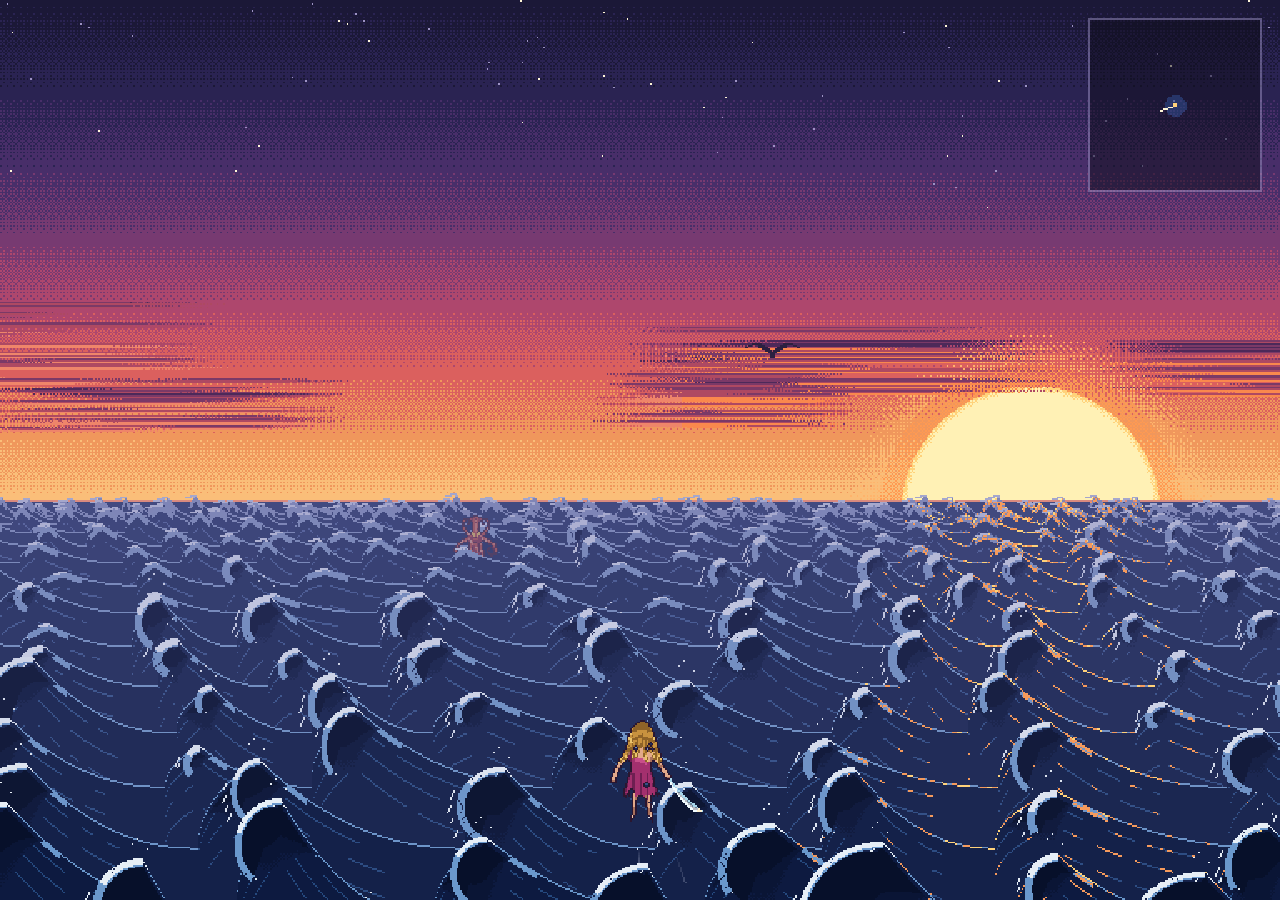
==== commit 80eee23f: "zephyr: squid enemies, terrain, fighting, and the dev index tabs - Squids (js/enemies.js): enchanted" ====
--- a/pages/game.html
+++ b/pages/game.html
@@ -15,6 +15,12 @@
 </head>
 <body>
   <canvas id="c"></canvas>
+  <!-- Shared with the index pages: pixel helpers, enemies, terrain, maps. -->
+  <script src="../js/pixels.js"></script>
+  <script src="../js/tabkeys.js"></script>
+  <script src="../js/enemies.js"></script>
+  <script src="../js/terrain.js"></script>
+  <script src="../js/maps.js"></script>
   <script>
     // =====================================================================
     // 1. A tiny canvas, drawn by writing pixels straight into a buffer.
@@ -35,11 +41,7 @@
     // One 32-bit number per pixel — far faster than thousands of fillRect calls.
     const buf = new Uint32Array(image.data.buffer);
 
-    // "#rrggbb" → the 32-bit pixel format ImageData uses (bytes are A,B,G,R).
-    function rgb(hex) {
-      const n = parseInt(hex.slice(1), 16);
-      return (0xff000000 | ((n & 0xff) << 16) | (n & 0xff00) | ((n >> 16) & 0xff)) >>> 0;
-    }
+    // (rgb(), mix(), bayer() and hash() come from js/pixels.js.)
     function px(x, y, color) {
       x |= 0; y |= 0;
       if (x >= 0 && x < W && y >= 0 && y < H) buf[y * W + x] = color;
@@ -63,20 +65,9 @@
     fit();
 
     // =====================================================================
-    // 2. Helpers: dithering, deterministic noise, seeded randomness.
+    // 2. Helpers: seeded randomness. (Dithering and repeatable noise —
+    //    bayer() and hash() — are shared, in js/pixels.js.)
     // =====================================================================
-    // A 4×4 Bayer matrix: per-pixel thresholds that turn a smooth blend
-    // between two colors into a checkerboard-ish pattern — the classic
-    // pixel-art way to fake gradients with few colors.
-    const BAYER = [0, 8, 2, 10, 12, 4, 14, 6, 3, 11, 1, 9, 15, 7, 13, 5].map((v) => (v + 0.5) / 16);
-    const bayer = (x, y) => BAYER[(y & 3) * 4 + (x & 3)];
-
-    // Same inputs → same "random" number in [0, 1), for sparkle and texture.
-    function hash(a, b) {
-      let h = (Math.imul(a | 0, 374761393) + Math.imul(b | 0, 668265263)) | 0;
-      h = Math.imul(h ^ (h >>> 13), 1274126177);
-      return ((h ^ (h >>> 16)) >>> 0) / 4294967296;
-    }
     // Seeded random sequence, so the stars land in the same place every load.
     function seeded(seed) {
       return () => {
@@ -380,13 +371,6 @@
     const TRIP_SECONDS = 20;   // how long one row takes from the horizon to gone at 1× throttle
     const EASE = 2;            // how sharply rows speed up as they approach (1 = no speed-up)
     const HORIZON_LINE = rgb("#d98a7f");
-
-    // Blend two "#rrggbb" colors; t = 0 gives a, t = 1 gives b.
-    function mix(a, b, t) {
-      const pa = parseInt(a.slice(1), 16), pb = parseInt(b.slice(1), 16);
-      const ch = (s) => Math.round(((pa >> s) & 255) * (1 - t) + ((pb >> s) & 255) * t);
-      return rgb("#" + ((ch(16) << 16) | (ch(8) << 8) | ch(0)).toString(16).padStart(6, "0"));
-    }
 
     // How a row looks at a given depth — the same formulas as scene 1's
     // fixed rows, but now evaluated continuously as the row approaches.
@@ -696,8 +680,13 @@
     // (`slotSide`). Recording it in units at the moment of turning is what
     // keeps the waves spreading out from the middle of the screen, the way
     // the boat is now heading, as the row grows on its way toward you.
+    //
+    // `things` are what's out on the water (terrain and enemies), each with a
+    // depth and a draw(), sorted far to near. Each is painted just before
+    // the first row nearer than it, so that row and the ones in front hide
+    // whatever of it is below their crests.
     const slotSide = new Float64Array(ROWS);
-    function drawSea(travel, swing) {
+    function drawSea(travel, swing, things = []) {
       buf.fill(HORIZON_LINE, HORIZON * W, (HORIZON + 1) * W);
       buf.fill(rowLook(0).body, (HORIZON + 1) * W);
       const rows = [];
@@ -717,12 +706,16 @@
       // …then paint them far to near. Each paints down to the next nearer
       // row's trough line at most (it covers the rest), or to the bottom of
       // the screen for the nearest row.
+      let next = 0;
+      const drawThingsBeyond = (depth) => { while (next < things.length && things[next].depth < depth) things[next++].draw(); };
       rows.forEach((row, i) => {
+        drawThingsBeyond(looks[i].depth);
         const last = i + 1 === rows.length;
         const fillTo = last ? H : Math.min(H, Math.ceil(looks[i + 1].base) + 1);
         drawRow(patternFor(row.slot, row.lap), looks[i], slotSide[row.slot], i * W,
           last ? NOTHING_IN_FRONT : colSurface, last ? 0 : (i + 1) * W, fillTo);
       });
+      drawThingsBeyond(Infinity); // anything nearer than every row
     }
 
     // =====================================================================
@@ -814,6 +807,7 @@
     const FIG_PIVOT = 22;        // the point (in units down from the head) the figure leans around
     const FIG_Y = 0.85 * H;      // where that point sits on screen
     const FIG_LEAN = 0.35;       // how far it leans in a full-lock turn (radians)
+    const herScreen = { x: W / 2, y: FIG_Y }; // where her pivot was last drawn: for squids to lash at, and slashes to reach from
 
     // Materials: what each part is made of, then its colors.
     const HAIR = 1, HAIR_DARK = 2, HAIR_LIGHT = 3, DRESS = 4, DRESS_DARK = 5, DRESS_LIGHT = 6, SKIN = 7, SKIN_DARK = 8, SOLE = 9;
@@ -831,8 +825,29 @@
     // from about 0.25 (hovering) to 1 (full speed). Front to back: hair,
     // then dress (and bare shoulders), then arms, then legs.
     // Limbs and locks of hair move with time but not from pixel to pixel,
-    // so drawFlyer works out where they are once per frame, here.
-    const limbs = { hands: [0, 0, 0, 0], feet: [0, 0] };
+    // so drawFlyer works out where they are once per frame (see poseBody),
+    // here.
+    const limbs = {
+      hands: [0, 0, 0, 0],  // left (free) hand x, y, then right (sword) hand
+      elbow: [0, 0],        // her free arm's elbow (the sword arm's is just its middle)
+      lift: 0,              // how far her shoulders have risen (breathing, hunching)
+      head: [0, 0],         // how far her head and hair have moved
+      knees: [0, 0, 0, 0], heels: [0, 0, 0, 0], toes: [0, 0, 0, 0], // left x, y, then right
+    };
+    // Distance from point (x, y) to segment a–b, like segDist, also noting
+    // in segK how far along it (0 … 1) the nearest point is.
+    let segK = 0;
+    function segNear(x, y, ax, ay, bx, by) {
+      const dx = bx - ax, dy = by - ay;
+      segK = Math.max(0, Math.min(1, ((x - ax) * dx + (y - ay) * dy) / (dx * dx + dy * dy || 1)));
+      return Math.hypot(x - ax - segK * dx, y - ay - segK * dy);
+    }
+    // An arm's material along segment a–b, if (x, y) is on it: shadowed
+    // on its underside.
+    function limbAt(x, y, ax, ay, bx, by) {
+      if (segNear(x, y, ax, ay, bx, by) >= 1.4) return 0;
+      return y > ay + (by - ay) * segK + 0.5 ? SKIN_DARK : SKIN;
+    }
 
     // Hair: thick, rope-like locks, almost dreadlocks — each a bent line
     // from the crown down past the shoulders. Like the gulls' wingbeats,
@@ -966,55 +981,61 @@
       const ax = Math.abs(x);
       if (y < -5 || y > 48 || ax > 15) return 0; // nothing of the figure out here
       if (y < 23 && ax < 13) {
-        const h = hairAt(x, y);
+        const h = hairAt(x - limbs.head[0], y - limbs.head[1]);
         if (h) return h;
       }
+      // Her upper body rises with her shoulders (breathing, hunching),
+      // tapering off down to her waist: yu is where (x, y) falls on her
+      // unmoved figure.
+      const yu = y + limbs.lift * Math.max(0, Math.min(1, (30 - y) / 14));
       // The neck, showing where the hair parts — shadowed just under the head.
-      if (y >= 9 && y < 15 && ax < 1.8) return y < 12.5 ? SKIN_DARK : SKIN;
+      if (yu >= 9 && yu < 15 && ax < 1.8) return yu < 12.5 ? SKIN_DARK : SKIN;
       // Torso: the dress below its diagonal top, bare shoulders and back above it.
-      if (y >= 14 && y < 40 && ax < 12) {
-        let half = y < 22 ? 6 - (y - 14) * 0.12 : 5 + (y - 22) * 0.32;
-        if (y > 26) {
-          half += Math.sin(t * 8 + y * 0.6) * 0.5 * wind;
-          if (hash(Math.floor(y * 0.9), x < 0 ? 1 : 2) > 0.72) half -= 0.9; // nicks torn out of the sides
-        }
-        if (ax <= half && y < hemAt(x, t, wind)) {
-          if (segDist(x, y, -4.4, 14.2, -3.4, dressTop(-3.4)) < 0.85) return DRESS_DARK; // the strap
-          if (y < dressTop(x)) return ax > half - 1 ? SKIN_DARK : SKIN;                // bare shoulders and back
+      if (yu >= 14 && yu < 40 && ax < 12) {
+        let half = yu < 22 ? 6 - (yu - 14) * 0.12 : 5 + (yu - 22) * 0.32;
+        if (yu > 26) {
+          half += Math.sin(t * 8 + yu * 0.6) * 0.5 * wind;
+          if (hash(Math.floor(yu * 0.9), x < 0 ? 1 : 2) > 0.72) half -= 0.9; // nicks torn out of the sides
+        }
+        if (ax <= half && yu < hemAt(x, t, wind)) {
+          if (segDist(x, yu, -4.4, 14.2, -3.4, dressTop(-3.4)) < 0.85) return DRESS_DARK; // the strap
+          if (yu < dressTop(x)) return ax > half - 1 ? SKIN_DARK : SKIN;                // bare shoulders and back
           // A couple of tears, showing what's behind.
-          if (((x - 2.8) / 1.1) ** 2 + ((y - 29.5) / 0.7) ** 2 <= 1) return 0;
-          if (((x + 4.3) / 0.8) ** 2 + ((y - 32.5) / 1.1) ** 2 <= 1) return 0;
+          if (((x - 2.8) / 1.1) ** 2 + ((yu - 29.5) / 0.7) ** 2 <= 1) return 0;
+          if (((x + 4.3) / 0.8) ** 2 + ((yu - 32.5) / 1.1) ** 2 <= 1) return 0;
           if (ax > half - 1.2) return DRESS_DARK;                    // the sides turn away from you
-          if (y > 24 && (Math.abs(x - 3) < 0.6 || Math.abs(x + 3.5) < 0.6 || Math.abs(x) < 0.5)) return DRESS_DARK; // folds
-          if (y < dressTop(x) + 2 && ax < 3) return DRESS_LIGHT;     // light across the top
+          if (yu > 24 && (Math.abs(x - 3) < 0.6 || Math.abs(x + 3.5) < 0.6 || Math.abs(x) < 0.5)) return DRESS_DARK; // folds
+          if (yu < dressTop(x) + 2 && ax < 3) return DRESS_LIGHT;    // light across the top
           return DRESS;
         }
       }
-      // Arms: bare, out to the sides and a little down, gliding.
-      if (y > -5 && y < 33) for (let i = 0; i < 2; i++) {
+      // Arms: bare, out to the sides and a little down, gliding — the
+      // free (left) one bending a little at the elbow.
+      if (y > -5 && y < 35) for (let i = 0; i < 2; i++) {
         const side = i * 2 - 1;
-        const sx = side * 5.5, sy = 15.5;
+        const sx = side * 5.5, sy = 15.5 - limbs.lift;
         const hx = limbs.hands[i * 2], hy = limbs.hands[i * 2 + 1];
-        const d = segDist(x, y, sx, sy, hx, hy);
-        if (d < 1.4) {
-          const along = (x - sx) / (hx - sx); // 0 at the shoulder, 1 at the hand
-          return y > (sy + (hy - sy) * along) + 0.5 ? SKIN_DARK : SKIN;
-        }
+        const ex = i ? (sx + hx) / 2 : limbs.elbow[0], ey = i ? (sy + hy) / 2 : limbs.elbow[1];
+        const m = limbAt(x, y, sx, sy, ex, ey) || limbAt(x, y, ex, ey, hx, hy);
+        if (m) return m;
         if (Math.hypot(x - hx, y - hy - 0.5) < 1.6) return SKIN;
       }
-      // Legs: trailing below the hem with a slight lazy kick, ending in
-      // bare feet — you see the soles, the boat being ahead of you.
-      if (y > 32 && ax < 7) for (let i = 0; i < 2; i++) {
+      // Legs: trailing below the hem, bending a little at the knee, ending
+      // in bare feet — you see the soles, the boat being ahead of you.
+      if (y > 32 && ax < 13) for (let i = 0; i < 2; i++) {
         const side = i * 2 - 1;
-        const top = side * 2.6, foot = limbs.feet[i];
-        if (segDist(x, y, top, 34, foot, 42.5) < 1.3) return ax < 2.6 ? SKIN_DARK : SKIN;
+        const kx = limbs.knees[i * 2], ky = limbs.knees[i * 2 + 1];
+        const hx = limbs.heels[i * 2], hy = limbs.heels[i * 2 + 1];
+        for (let s = 0; s < 2; s++) {
+          const ax0 = s ? kx : side * 2.6, ay0 = s ? ky : 34, bx = s ? hx : kx, by = s ? hy : ky; // hip to knee, knee to heel
+          if (segNear(x, y, ax0, ay0, bx, by) < 1.3) return (x - ax0 - (bx - ax0) * segK) * side < 0 ? SKIN_DARK : SKIN; // the inner side shadowed
+        }
         // Feet: pointed, the way a flyer's would be — from the heel at the
         // end of the leg, tapering down and a little outward to the toes.
         // Seen from behind, the soles face you.
-        const toeX = foot + side * 1.3, toeY = 46.8;
-        const along = (y - 42.6) / (toeY - 42.6); // 0 at the heel, 1 at the toes
-        if (along >= 0 && along <= 1 && segDist(x, y, foot, 42.6, toeX, toeY) < 1.25 - 0.7 * along) {
-          return along < 0.2 ? SKIN : SOLE;
+        const tx = limbs.toes[i * 2], ty = limbs.toes[i * 2 + 1];
+        if (segNear(x, y, hx, hy + 0.1, tx, ty) < 1.25 - 0.7 * segK && y >= hy) {
+          return segK < 0.2 ? SKIN : SOLE;
         }
       }
       return 0;
@@ -1040,7 +1061,7 @@
     const jump = { start: -Infinity };
 
     function requestJump() {
-      const t = performance.now() / 1000; // the same clock the animation runs on
+      const t = gameClock(); // the same clock the animation runs on
       if (t - jump.start >= JUMP_TIME) jump.start = t;
     }
 
@@ -1144,6 +1165,92 @@
       }
     }
 
+    // Her body's own motion, besides the sword arm. Always a little, on a
+    // par with her floating: slow breathing (her shoulders rising), her
+    // head swaying, her free arm drifting and her legs idly treading,
+    // bending at the knee in turn. More when she moves: as a slash pulls
+    // her about, her free arm and legs trail after her body on a spring
+    // (so they swing a little past and settle) and her free arm flings out
+    // to balance; as she jumps she lifts her arm and tucks her legs up,
+    // then flexes at the knees as she bounces on the air. All in figure
+    // units.
+    const LIMB_SPRING = 16, LIMB_DAMPING = 0.55; // how stiffly the trailing limbs follow, and how quickly they settle
+    const LIMB_LAG_MAX = 4.5;                     // the furthest they trail behind
+    const SLASH_LEAN = 0.012;                     // extra lean per unit a slash pulls her sideways (radians)
+    const trail = { x: 0, y: 0, vx: 0, vy: 0, last: null }; // where her trailing limbs are headed (her body as it was)
+
+    function poseBody(t, pose) {
+      // The spring: `trail` chases her body's slash pull; how far behind
+      // it is moves the free arm and legs.
+      const dt = trail.last === null ? 0 : Math.min(0.05, Math.max(0, t - trail.last));
+      trail.last = t;
+      const w = LIMB_SPRING;
+      trail.vx += (w * w * (pose.bx - trail.x) - 2 * LIMB_DAMPING * w * trail.vx) * dt;
+      trail.vy += (w * w * (pose.by - trail.y) - 2 * LIMB_DAMPING * w * trail.vy) * dt;
+      trail.x += trail.vx * dt;
+      trail.y += trail.vy * dt;
+      const clampLag = (v) => Math.max(-LIMB_LAG_MAX, Math.min(LIMB_LAG_MAX, v));
+      const lagX = clampLag(trail.x - pose.bx), lagY = clampLag(trail.y - pose.by);
+
+      // How hard a slash is pulling her (0 … 1), for the balancing arm.
+      const fling = Math.min(1, Math.hypot(pose.bx, pose.by) / 5);
+      // The jump: `tuck` rises to 1 at the top of the arc and back, and
+      // `armUp` the same but quicker off the mark; `flex` is 1 at the
+      // deepest dip of a bounce, negative as she springs back up.
+      const e = t - jump.start;
+      let tuck = 0, armUp = 0, flex = 0;
+      if (e >= 0 && e < JUMP_TIME) {
+        tuck = Math.sin(Math.PI * e / JUMP_TIME);
+        armUp = tuck ** 0.5;
+      } else if (e >= JUMP_TIME && e < JUMP_TIME + BOUNCE_TIME) {
+        flex = -jumpLift(t) / (BOUNCE_DIP * jumpHeight * FIG_HEIGHT * FIG_SCALE);
+      }
+      const dip = Math.max(0, flex);
+
+      // Breathing, and hunching up as she tucks; her head sways, and ducks
+      // a little into the hunch and the dips.
+      const breath = 0.35 + 0.35 * Math.sin(t * 0.9);
+      limbs.lift = breath + 0.6 * tuck;
+      limbs.head[0] = 0.5 * Math.sin(t * 0.55) + lagX * 0.15;
+      limbs.head[1] = -limbs.lift + 0.7 * tuck + 0.6 * dip;
+
+      // Her free (left) hand: drifting at rest; out and up to balance a
+      // slash, and away from the way it pulls her; up as she jumps; down
+      // as she dips; trailing behind her body.
+      const hx = -12.5 + 0.6 * Math.sin(t * 0.8 + 2) - 2.5 * fling - 0.4 * pose.bx - 1.5 * armUp + 0.9 * lagX;
+      const hy = 26 + Math.sin(t * 1.5 - 1) - 6 * fling - 9 * armUp + 2.5 * dip + 0.9 * lagY;
+      limbs.hands[0] = hx;
+      limbs.hands[1] = hy;
+      // Its elbow: off the straight line from shoulder to hand, up and
+      // outward, bending a little more and less as it drifts.
+      const sx = -5.5, sy = 15.5 - limbs.lift;
+      const ax = hx - sx, ay = hy - sy, al = Math.hypot(ax, ay) || 1;
+      const bend = 1 + 0.4 * Math.sin(t * 1.1) + 0.8 * fling;
+      limbs.elbow[0] = (sx + hx) / 2 - (ay / al) * bend + 0.45 * lagX;
+      limbs.elbow[1] = (sy + hy) / 2 + (ax / al) * bend + 0.45 * lagY;
+      // Her sword hand goes wherever the swing has it.
+      limbs.hands[2] = pose.hx;
+      limbs.hands[3] = pose.hy;
+
+      // Legs: each heel rises some way toward her (`up`), bending the knee
+      // — a little in turn at rest, a lot as she tucks, at the bottom of a
+      // bounce, and as a slash swings her.
+      for (let i = 0; i < 2; i++) {
+        const side = i * 2 - 1;
+        const tread = 0.5 + 0.5 * Math.sin(t * 1.3 + i * Math.PI);
+        const up = 0.7 * tread + 2.6 * tuck + 1.8 * dip + fling * (i ? 0.6 : 1.3);
+        const footX = side * (3.2 - 0.8 * tuck) + Math.sin(t * 2.6 + side * 1.4) * 0.6 // a slight lazy kick, feet together in the tuck
+          + 0.5 * Math.sin(t * 0.7) - 0.25 * pose.bx + lagX;                        // a slow sway, and swinging after a slash
+        const heelY = 42.5 - up + Math.max(-2.5, Math.min(1, lagY));
+        limbs.heels[i * 2] = footX;
+        limbs.heels[i * 2 + 1] = heelY;
+        limbs.knees[i * 2] = (side * 2.6 + footX) / 2 + side * 0.35 * up + 0.4 * lagX;
+        limbs.knees[i * 2 + 1] = 38.3 + 0.15 * up;
+        limbs.toes[i * 2] = footX + side * 1.3;
+        limbs.toes[i * 2 + 1] = heelY + 4.3 * (1 - 0.1 * up);
+      }
+    }
+
     // A grid the figure is drawn into first, so edges can be found by
     // looking at neighbors.
     const FIG_BOX = Math.ceil(28 * FIG_SCALE); // half-size of the area around the pivot that the figure can reach
@@ -1153,27 +1260,24 @@
     function drawFlyer(t) {
       const wind = 0.25 + 0.75 * (speed / THROTTLE_MAX);
       const turn = turnRate / TURN_RATE;                    // -1 (full left) … 1 (full right)
-      const lean = turn * FIG_LEAN;
+      const pose = updateAttack(t);
+      // She leans into turns, and a little after a slash's pull. (Slash
+      // marks only take the turn's lean, so they stay where they were cut.)
+      const turnCos = Math.cos(turn * FIG_LEAN), turnSin = Math.sin(turn * FIG_LEAN);
+      const lean = turn * FIG_LEAN + pose.bx * SLASH_LEAN;
       const cos = Math.cos(lean), sin = Math.sin(lean);
-      const pose = updateAttack(t);
       // A slash pulls her whole body along after the sword (bx, by).
       const pullX = (pose.bx * cos - pose.by * sin) * FIG_SCALE, pullY = (pose.bx * sin + pose.by * cos) * FIG_SCALE;
       const cx = Math.round(AHEAD_X + turn * 8 * S + pullX);       // drifts a little toward the turn
       const groundY = Math.round(FIG_Y + Math.sin(t * 1.2) * 1.5 * S + pullY);
       const cy = Math.round(groundY - jumpLift(t)); // up in the air, mid-jump
-      for (let i = 0; i < 2; i++) {
-        const side = i * 2 - 1;
-        limbs.hands[i * 2] = side * 12.5;                            // hands out to the sides…
-        limbs.hands[i * 2 + 1] = 26 + Math.sin(t * 1.5 + side) * 1; // …drifting gently up and down
-        limbs.feet[i] = side * 3.2 + Math.sin(t * 2.6 + side * 1.4) * 0.6; // a slight lazy kick
-      }
+      herScreen.x = cx; herScreen.y = cy;
+      poseBody(t, pose);
       poseHair(t, wind);
       // The weapon goes down first, so her hand closes over its grip.
-      limbs.hands[2] = pose.hx; // her right hand holds the weapon, wherever the swing has it
-      limbs.hands[3] = pose.hy;
       drawJumpSwirl(t, cx, groundY);
       drawWindLines(t, cx, cy, turn);
-      drawSlashMarks(t, cx, cy, cos, sin, pose);
+      drawSlashMarks(t, cx, cy, turnCos, turnSin, pose);
       drawSlashTrail(t, cx, cy, cos, sin, pose);
       weapon.draw(pose, cx, cy, cos, sin, t);
       // Fill the grid: for every screen pixel near the figure, rotate it
@@ -1369,6 +1473,7 @@
       from: null,      // the pose it started from
       queued: null,    // a slash clicked for during this one
       recorded: false, // whether this slash's swing has finished (and been noted for alternating)
+      struck: false,   // whether this slash has struck yet (see strikeSquids)
       lastKind: null, lastReverse: false, lastEnd: -Infinity, // for alternating
     };
     let lastPose = null;
@@ -1405,11 +1510,12 @@
       attack.from = lastPose || restPose(t);
       attack.queued = null;
       attack.recorded = false;
+      attack.struck = false;
       slashMarks.push({ kind, reverse: attack.reverse, start: t });
     }
 
     function requestSlash(kind) {
-      const t = performance.now() / 1000; // the same clock the animation runs on
+      const t = gameClock(); // the same clock the animation runs on
       if (attack.kind) attack.queued = kind;
       else startSlash(kind, t);
     }
@@ -1590,13 +1696,44 @@
     const CONTROL_KEYS = [...FASTER, ...SLOWER, ...LEFT, ...RIGHT];
     const anyHeld = (codes) => codes.some((c) => held.has(c));
 
+    // Pause (Esc): everything stops where it is — the game's clock too,
+    // so nothing jumps ahead on resuming — and the screen dims under
+    // "Game Paused". Esc again carries on. Controls are ignored meanwhile.
+    let paused = false, pausedAt = 0, pausedTotal = 0; // pausedTotal: ms spent paused so far
+    function gameClock() { return ((paused ? pausedAt : performance.now()) - pausedTotal) / 1000; }
+    function togglePause() {
+      paused = !paused;
+      if (paused) {
+        pausedAt = performance.now();
+        held.clear();
+        drawPaused();
+      } else {
+        pausedTotal += performance.now() - pausedAt;
+      }
+    }
+    // Over the last frame drawn (which stays on the canvas while paused).
+    function drawPaused() {
+      ctx.fillStyle = "rgba(8, 6, 18, 0.6)";
+      ctx.fillRect(0, 0, W, H);
+      ctx.font = "bold " + 16 * S + "px ui-monospace, Consolas, monospace";
+      ctx.textAlign = "center";
+      ctx.textBaseline = "middle";
+      ctx.fillStyle = "#ffffff";
+      ctx.fillText("Game Paused", (view.left + view.right) / 2, (view.top + view.bottom) / 2);
+      ctx.textAlign = "left"; // back to what the other overlays expect
+    }
+
     addEventListener("keydown", (e) => {
+      if (e.code === "Escape" && !e.repeat) togglePause();
+      if (paused) return;
       if (CONTROL_KEYS.includes(e.code)) {
         held.add(e.code);
         e.preventDefault(); // don't scroll the page
       }
     });
     addEventListener("keydown", (e) => {
+      if (e.code === "Space") e.preventDefault(); // don't scroll the page, paused or not
+      if (paused) return;
       if (e.code === "KeyM" && !e.repeat) showChart = !showChart;
       if (e.code === "KeyF" && !e.repeat) showFrameTime = !showFrameTime;
       if (e.code === "Space") {
@@ -1608,6 +1745,7 @@
     // Mouse: left click slashes horizontally, right click vertically (and
     // doesn't open the browser's menu).
     addEventListener("mousedown", (e) => {
+      if (paused) return;
       if (e.button === 0) requestSlash("horizontal");
       if (e.button === 2) requestSlash("vertical");
     });
@@ -1661,11 +1799,14 @@
     //    The wind blows one way across the map, so which way the clouds
     //    drift depends on your heading.
     // =====================================================================
-    const MAP_SIZE = 4000;              // metres each way (≈ 13 min to cross at 1×, 1½ min at full speed)
-    const SPEED_1X = 5;                 // metres per second at 1× (about 10 knots)
-    const SUN_BEARING = 1.5 * Math.PI;  // the sun sets due west
-    const MOON_BEARING = 0.75 * Math.PI; // the moon hangs southeast
-    const WIND_BEARING = 0;             // the wind blows north (rightward across the view when facing the sun)
+    // The map itself — its size, where the sun, moon and wind lie, where
+    // she starts and its enemies — is defined in js/maps.js.
+    const MAP = MAPS.openSea;
+    const MAP_SIZE = MAP.size;            // metres each way (≈ 13 min to cross at 1×, 1½ min at full speed)
+    const SPEED_1X = 5;                   // metres per second at 1× (about 10 knots)
+    const SUN_BEARING = MAP.sunBearing;
+    const MOON_BEARING = MAP.moonBearing;
+    const WIND_BEARING = MAP.windBearing; // (rightward across the view when facing the sun)
 
     // How wide the view is: pixels of screen per radian of turn (about an
     // 80° field of view across the screen).
@@ -1674,7 +1815,7 @@
 
     // Mid-sea, heading just south of the sunset, so the sun sits right of
     // straight ahead (at SUN_X) as in the earlier scenes.
-    const boat = { x: MAP_SIZE / 2, y: MAP_SIZE / 2, heading: SUN_BEARING - (SUN_X - AHEAD_X) / PX_PER_RAD };
+    const boat = { x: MAP.start.x, y: MAP.start.y, heading: SUN_BEARING - (SUN_X - AHEAD_X) / PX_PER_RAD };
 
     // The unit vector a compass bearing points along.
     const forwardOf = (b) => ({ x: Math.sin(b), y: -Math.cos(b) });
@@ -1742,7 +1883,137 @@
     }
 
     // =====================================================================
-    // 10. Draw it. The sky gradient only changes when you turn (it's
+    // 10. Things on the water: terrain and enemies. What they are and how
+    //    they look is in js/terrain.js and js/enemies.js; where they are on
+    //    the map, in js/maps.js. Here they're placed in the view. For now
+    //    there's no flying into mountains.
+    //
+    //    Each is placed like everything else in the view: its distance
+    //    ahead decides which depth of sea it sits at (so it rises out of the
+    //    horizon small and grows as you near it, in step with the waves),
+    //    and its bearing decides how far across the screen it is (so it
+    //    swings with the sun when you turn). It's drawn in among the wave
+    //    rows, so nearer crests hide its lower part. Only the map's squares
+    //    near the boat are looked at.
+    //
+    //    Squids swim: each wanders slowly round its spot, and when she's
+    //    near, lashes at her. Her slashes strike whatever's in their path
+    //    at about her distance: a squid struck by the slash it's weak to is
+    //    cut apart and falls away into the sea (and stays gone); any other
+    //    slash only makes it flinch.
+    // =====================================================================
+    const SEE_AHEAD = SPEED_1X * TRIP_SECONDS; // how far the view reaches (m): the horizon is one row trip away
+    const FADE_IN = 10;                        // metres over which a thing dithers in as it comes over the horizon
+    const screenTarget = { buf, w: W, h: H };  // the pixel target things draw into
+
+    // Every thing a map scatters by squares (`cell` metres across) within
+    // sight, as { found, key, dx, dy }: what found(i, j) gave for the
+    // square, a number naming the square, and where it is from the boat
+    // (without wrapping, since the squares count from the boat's own).
+    function nearby(cell, found) {
+      const out = [], N = MAP_SIZE / cell;
+      const reach = Math.ceil(SEE_AHEAD / cell) + 1;
+      const ci = Math.floor(boat.x / cell), cj = Math.floor(boat.y / cell);
+      for (let i = ci - reach; i <= ci + reach; i++) {
+        for (let j = cj - reach; j <= cj + reach; j++) {
+          const wi = ((i % N) + N) % N, wj = ((j % N) + N) % N; // the square, wrapped onto the map
+          const f = found(wi, wj);
+          if (f) out.push({ found: f, key: wi * N + wj, dx: (i + f.fx) * cell - boat.x, dy: (j + f.fy) * cell - boat.y });
+        }
+      }
+      return out;
+    }
+
+    // Where she is: as far ahead of the boat as the sea at her pivot's
+    // depth, worked out from rowLook.
+    const HER_AHEAD = (() => {
+      let lo = 0, hi = MAX_DEPTH;
+      for (let n = 0; n < 40; n++) { const mid = (lo + hi) / 2; if (rowLook(mid).base < FIG_Y) lo = mid; else hi = mid; }
+      return SEE_AHEAD * (1 - (lo / MAX_DEPTH) ** (1 / EASE));
+    })();
+    const WANDER = 2;                    // metres a squid wanders from its spot
+    const LASH_NEAR = 5, LASH_FAR = 13;  // metres from her: lashing hard within the first, starting at the second
+    const DEATH_TIME = 1.5;              // seconds a cut squid takes to fall away
+    const FLINCH_TIME = 0.4;             // seconds a flinch lasts
+    // What's happened to squids, by square (see nearby): { cut, reverse, at }
+    // once cut, { flinchAt } after a flinch.
+    const squidFates = new Map();
+    let squidsInView = [];               // this frame's, for slashes to find (see strikeSquids)
+
+    // The things in view, each with its depth and how to draw it, sorted
+    // far to near — for drawSea to paint in among the wave rows. `t` is
+    // the game's clock, for the squids' movement.
+    function thingsInView(t) {
+      const inView = [];
+      squidsInView = [];
+      const f = forwardOf(boat.heading), right = { x: -f.y, y: f.x };
+      // `def` is the thing's TERRAIN or ENEMIES entry; `sink` how far
+      // (in size units) its bottom dips below the troughs at its depth;
+      // `look` how a squid is posed (see ENEMIES). Returns where it is.
+      const place = ({ found, dx, dy }, def, sink, look) => {
+        const ahead = dx * f.x + dy * f.y;
+        if (ahead <= 1 || ahead >= SEE_AHEAD) return null;
+        const side = dx * right.x + dy * right.y;
+        const x = AHEAD_X + Math.atan2(side, ahead) * PX_PER_RAD;
+        if (Math.abs(x - AHEAD_X) > W) return null; // well off to the side
+        const depth = (1 - ahead / SEE_AHEAD) ** EASE * MAX_DEPTH; // the depth of sea at that distance
+        const row = rowLook(depth);
+        const unitPx = row.scale * (def.sizes[0] + (def.sizes[1] - def.sizes[0]) * found.size);
+        const haze = (1 - Math.min(1, depth)) ** 2;
+        const fadeIn = Math.min(1, (SEE_AHEAD - ahead) / FADE_IN);
+        inView.push({ depth, draw: () => def.draw(screenTarget, x, row.base + sink * unitPx, unitPx, haze, fadeIn, look) });
+        return { ahead, side, x, unitPx };
+      };
+      if (MAP.terrain) for (const thing of nearby(MAP.terrain.cell, (i, j) => terrainInCell(MAP, i, j))) place(thing, TERRAIN[thing.found.kind], 0.05);
+      for (const e of nearby(MAP.enemies.cell, (i, j) => enemyInCell(MAP, i, j))) {
+        const fate = squidFates.get(e.key) || {};
+        const age = fate.cut ? (t - fate.at) / DEATH_TIME : 0;
+        if (age >= 1) continue; // fallen away
+        // Wandering slowly round its spot, each in its own time.
+        const seed = hash(e.key, 17), drift = 0.08 + 0.06 * hash(e.key, 19);
+        e.dx += WANDER * Math.sin(t * drift + seed * 40);
+        e.dy += WANDER * Math.cos(t * drift * 0.8 + seed * 90);
+        const look = { form: e.found.form, colorway: e.found.colorway, seed, t, aimX: herScreen.x, aimY: herScreen.y };
+        if (fate.cut) look.cut = { by: fate.cut, reverse: fate.reverse, age };
+        if (fate.flinchAt !== undefined) look.flinch = Math.max(0, 1 - (t - fate.flinchAt) / FLINCH_TIME);
+        const def = ENEMIES[e.found.kind];
+        const at = place(e, def, def.sink, look);
+        if (!at) continue;
+        // Lashing at her, the nearer the harder.
+        const near = Math.hypot(at.ahead - HER_AHEAD, at.side);
+        look.lash = Math.max(0, Math.min(1, (LASH_FAR - near) / (LASH_FAR - LASH_NEAR)));
+        if (!fate.cut) squidsInView.push({ key: e.key, def, form: pickBy(def.forms, e.found.form), ...at });
+      }
+      return inView.sort((a, b) => a.depth - b.depth);
+    }
+
+    // A slash strikes once, partway into its swing: every squid in its
+    // path at about her distance (from a little nearer than her to a few
+    // metres beyond, where its mark is cut) is cut apart if it's weak to
+    // that slash, or flinches if not. The path is where the slash's mark
+    // runs on screen: right across in front of her for a horizontal one,
+    // a narrow band down her right side for a vertical one.
+    const STRIKE_AT = SLASH_WINDUP + SLASH_SWING * 0.35; // seconds into a slash
+    const STRIKE_NEARER = 3, STRIKE_BEYOND = 9;          // metres either side of her distance
+    function strikeSquids(t) {
+      if (!attack.kind || attack.struck || t - attack.start < STRIKE_AT) return;
+      attack.struck = true;
+      const across = attack.kind === "horizontal";
+      for (const sq of squidsInView) {
+        const da = sq.ahead - HER_AHEAD;
+        if (da < -STRIKE_NEARER || da > STRIKE_BEYOND) continue;
+        const halfW = sq.form.shape.w * sq.def.unit * sq.unitPx / 2; // its half-width on screen, at rest
+        const hit = across
+          ? Math.abs(sq.x - herScreen.x) <= 48 * FIG_SCALE + 0.5 * halfW
+          : Math.abs(sq.x - (herScreen.x + 10 * FIG_SCALE)) <= 8 * FIG_SCALE + 0.6 * halfW;
+        if (!hit) continue;
+        if (sq.def.cutBy === attack.kind) squidFates.set(sq.key, { cut: attack.kind, reverse: attack.reverse, at: t });
+        else squidFates.set(sq.key, { flinchAt: t });
+      }
+    }
+
+    // =====================================================================
+    // 11. Draw it. The sky gradient only changes when you turn (it's
     //    darker facing away from the sun), so it's saved and only redrawn
     //    when that changes; every frame copies it back and stacks the
     //    moving parts on top — stars, the sun and moon (which turning
@@ -1791,8 +2062,9 @@
     let travel = 0, last = null;
     function frame(ms) {
       requestAnimationFrame(frame);
+      if (paused) return; // the paused frame stays on screen as it is
       const started = performance.now();
-      const t = ms / 1000;
+      const t = (ms - pausedTotal) / 1000; // the game's clock, which stops while paused
       const dt = last === null ? 0 : Math.min(t - last, 0.1); // capped, so a hidden tab doesn't lurch forward
       last = t;
       updateThrottle(t, dt);
@@ -1819,7 +2091,8 @@
       for (const c of clouds) drawCloud(c);
       drawGulls(t); // after the stars, so a star can never twinkle on top of a gull
       const seaStart = performance.now();
-      drawSea(travel, swing);
+      strikeSquids(t);
+      drawSea(travel, swing, thingsInView(t));
       const flyerStart = performance.now();
       drawFlyer(t);
       seaMs = smooth(seaMs, flyerStart - seaStart);
